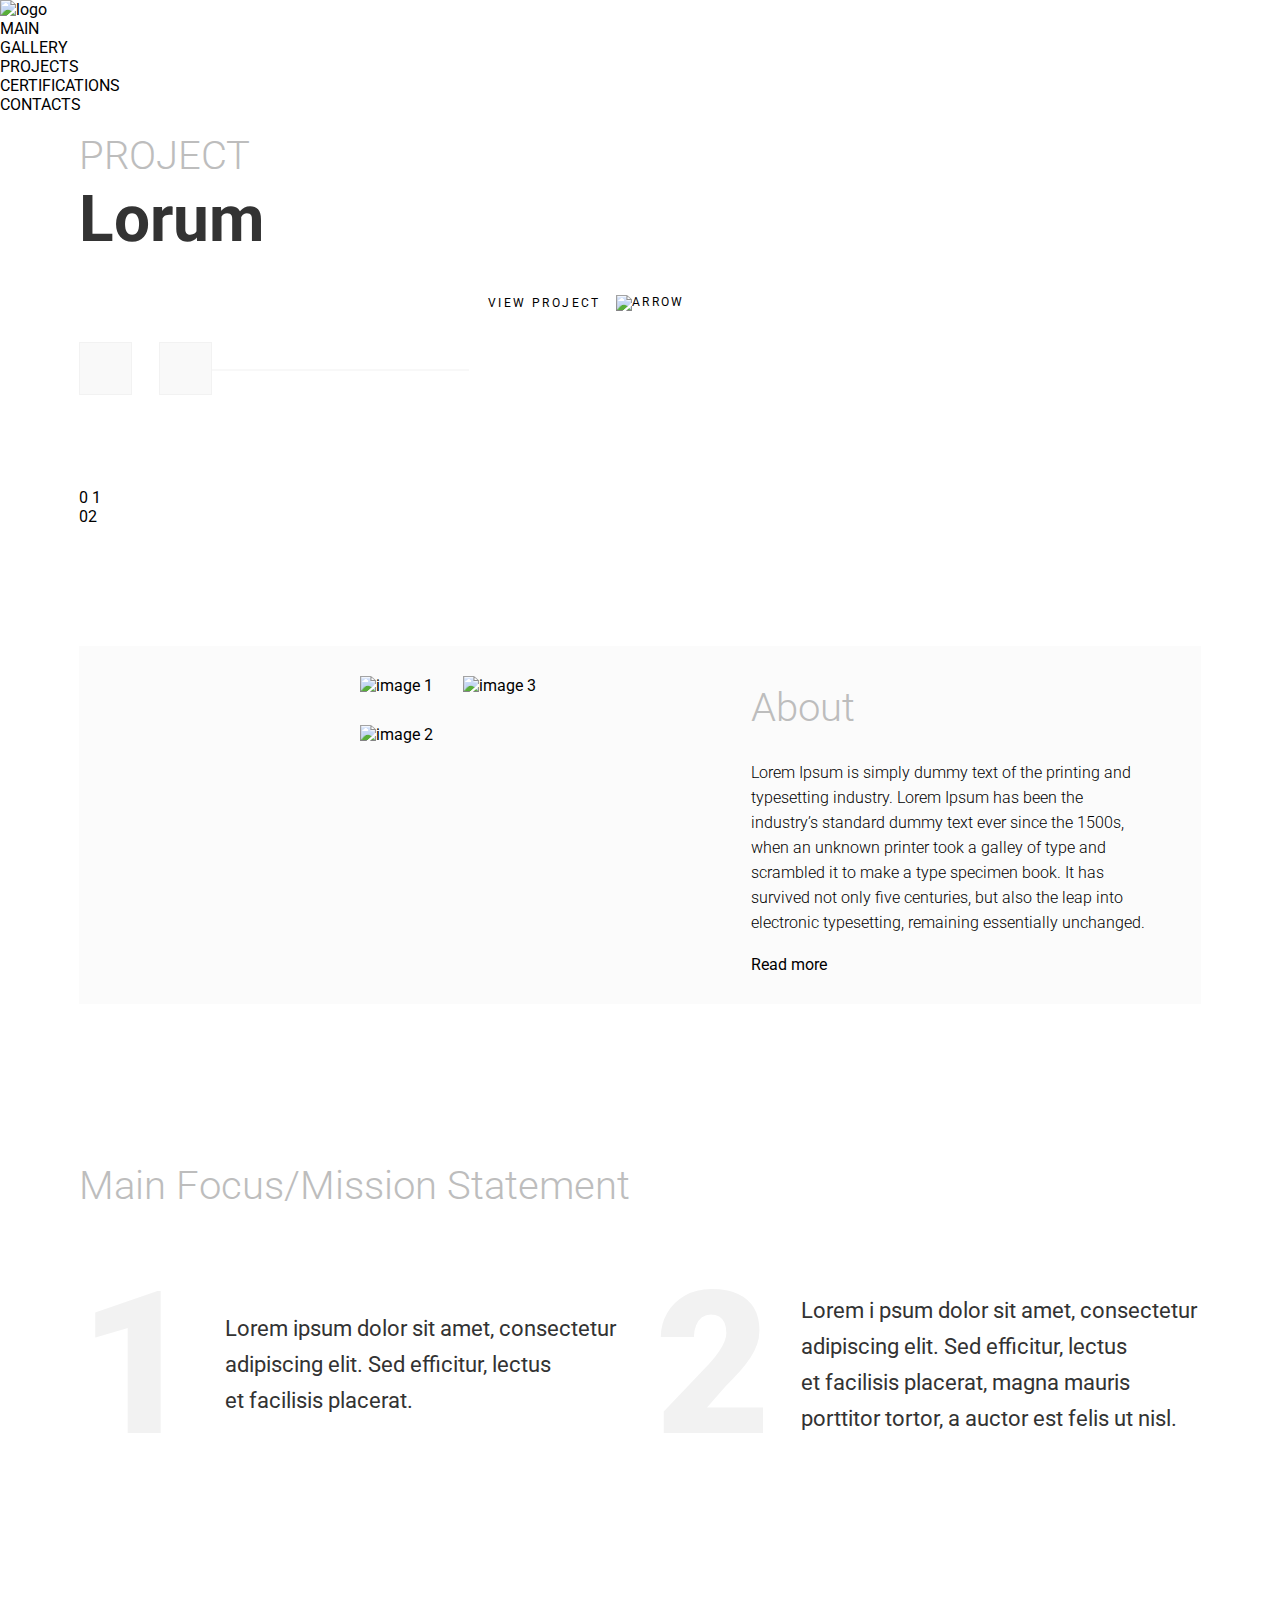
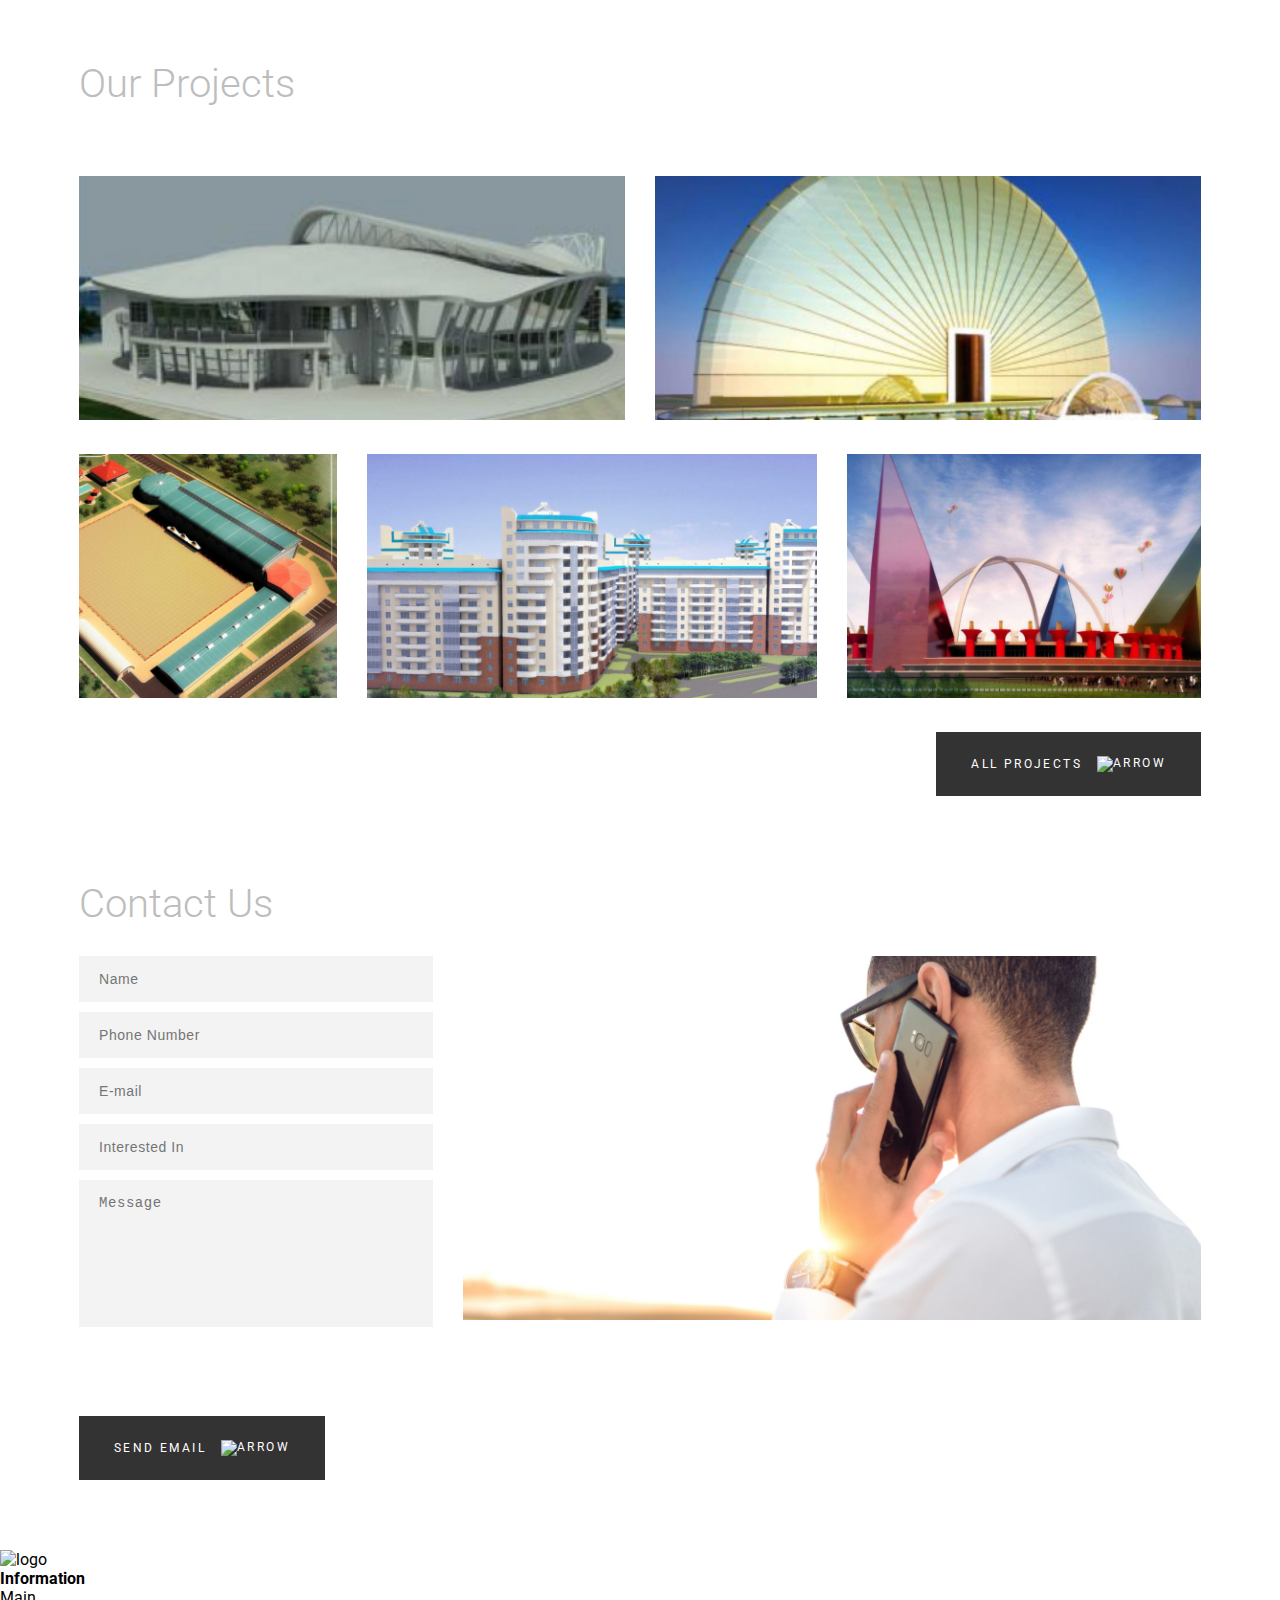
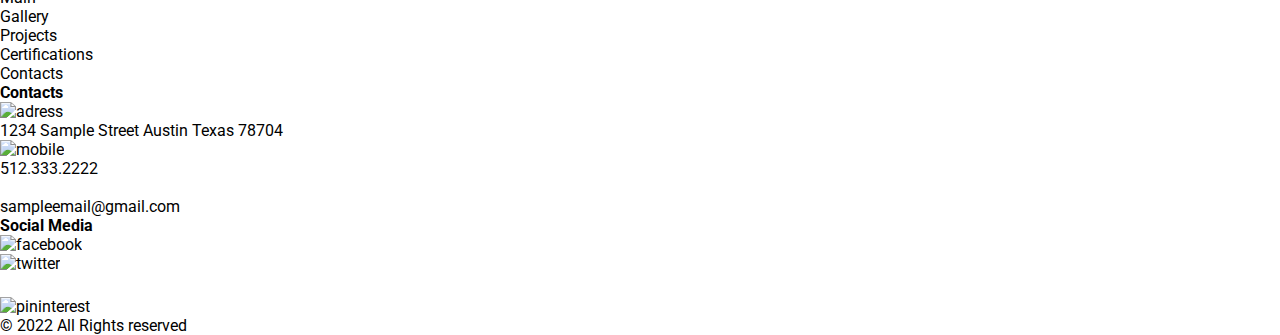
==== index.html @ d2dcf8cb "исправления после задвоения кода" ====
<!DOCTYPE html>
<html lang="en">

<head>
  <meta charset="UTF-8" />
  <meta http-equiv="X-UA-Compatible" content="IE=edge" />
  <meta name="viewport" content="width=device-width, initial-scale=1.0" />
  <title>Digital Project</title>
  <link rel="preconnect" href="https://fonts.googleapis.com" />
  <link rel="preconnect" href="https://fonts.gstatic.com" crossorigin />
  <link href="https://fonts.googleapis.com/css2?family=Roboto:wght@300;400;500;700;900&display=swap" rel="stylesheet" />
  <link rel="preconnect" href="https://fonts.googleapis.com" />
  <link rel="preconnect" href="https://fonts.gstatic.com" crossorigin />
  <link href="https://fonts.googleapis.com/css2?family=Gothic+A1&display=swap" rel="stylesheet" />
  <link rel="stylesheet" href="https://cdnjs.cloudflare.com/ajax/libs/normalize/8.0.1/normalize.css" />
  <link rel="stylesheet" href="assets/style/main.css" />
  <link rel="stylesheet" href="assets/style/common.css">
</head>

<body>
  <header>
    <div class="logo"><a class="logo" href="index.html"><img src="assets/img/logo.png" alt="logo"></a>
    </div>
    <nav>
      <ul>
        <li class="header"><a class="nav" href="index.html">MAIN</a></li>
        <li class="header"><a class="nav" href="gallery.html">GALLERY</a></li>
        <li class="header"><a class="nav" href="ourprojects.html">PROJECTS</a></li>
        <li class="header"><a class="nav" href="ceftifications.html">CERTIFICATIONS</a></li>
        <li class="header"><a class="nav" href="contacts.html">CONTACTS</a></li>
      </ul>
    </nav>
  </header>
  <main class="site-container">
    <div class="container">
      <section class="hero grid">
        <div class="hero__left">
          <h1 class="hero__title title">Project</h1>
          <p class="hero__descr">Lorum</p>
          <div class="btn-block">
            <button class="btn btn-reset hero__btn-small hero__btn-small--left"></button>
            <button class="btn btn-reset hero__btn-small hero__btn-small--right"></button>
          </div>
          <div class="counter hero__counter">
            <div class="conter__left">
              <span>0</span>
              <span>1</span>
            </div>
            <div class="counter__center"></div>
            <div class="counter__right">
              <span>02</span>
            </div>
          </div>
				</div>
          <div class="hero__right">
            <img
              src="./assets/img/hero-img.jpg"
              alt="Building"
              class="hero__img"
            />
            <a href="ourprojects.html" class="hero__btn">
              <div class="btn btn_white">
                <div>View Project</div>
                <div class="arrow">
                  <img src="assets/img/arrow-2-right-long.png" alt="arrow" />
                </div>
              </div>
            </a>
        </div>
      </section>
      <section class="about grid">
        <div class="about__img-block1">
          <div class="about__img1">
            <img src="./assets/img/about1.jpg" alt="image 1" />
          </div>
          <div class="about__img1 about__img1--bottom">
            <img src="./assets/img/about2.jpg" alt="image 2" />
          </div>
        </div>
        <div class="about__img-block2">
          <img src="./assets/img/about3.jpg" alt="image 3" />
        </div>
        <div class="about__description">
          <h2 class="about__title title">About</h2>
          <p class="about__descr descr">
            Lorem Ipsum is&nbsp;simply dummy text of&nbsp;the printing and
            typesetting industry. Lorem Ipsum has been the industry&rsquo;s
            standard dummy text ever since the 1500s, when an&nbsp;unknown
            printer took a&nbsp;galley of&nbsp;type and scrambled
            it&nbsp;to&nbsp;make a&nbsp;type specimen book. It&nbsp;has
            survived not only five centuries, but also the leap into
            electronic typesetting, remaining essentially unchanged.
          </p>
          <a href="" class="btn about__btn">Read more</a>
        </div>
      </section>
      <section class="missions grid">
        <h2 class="missions__title title">Main Focus/Mission Statement</h2>
        <div class="missions__block">
          <p class="missions__count">1</p>
          <p class="missions__text">
            Lorem ipsum dolor sit amet, consectetur adipiscing elit. Sed
            efficitur, lectus et&nbsp;facilisis placerat.
          </p>
        </div>
        <div class="missions__block">
          <p class="missions__count">2</p>
          <p class="missions__text">
            Lorem i&nbsp;psum dolor sit amet, consectetur adipiscing elit. Sed
            efficitur, lectus et&nbsp;facilisis placerat, magna mauris
            porttitor tortor, a&nbsp;auctor est felis ut&nbsp;nisl.
          </p>
        </div>
      </section>
        <section class="projects">
          <h2 class="projects__title title">Our Projects</h2>
          <ul class="projects__block grid">
            <li class="projects__card">
              <img
                src="./assets/img/project1.jpg"
                alt="Project"
                class="projects__img"
              />
              <div class="projects-info">
                <h3 class="projects-info__title">Sample Project</h3>
                <a href="gallery.html" class="projects-info__btn">View more</a>
              </div>
            </li>
            <li class="projects__card">
              <img
                src="./assets/img/project2.jpg"
                alt="Project"
                class="projects__img"
              />
              <div class="projects-info">
                <h3 class="projects-info__title">Sample Project</h3>
                <a href="gallery.html" class="projects-info__btn">View more</a>
              </div>
            </li>
            <li class="projects__card projects__card--3">
              <img
                src="./assets/img/project3.jpg"
                alt="Project"
                class="projects__img"
              />
              <div class="projects-info projects-info--3">
                <h3 class="projects-info__title">Sample Project</h3>
                <a href="gallery.html" class="projects-info__btn">View more</a>
              </div>
            </li>
            <li class="projects__card projects__card--5">
              <img
                src="./assets/img/project4.jpg"
                alt="Project"
                class="projects__img"
              />
              <div class="projects-info">
                <h3 class="projects-info__title">Sample Project</h3>
                <a href="gallery.html" class="projects-info__btn">View more</a>
              </div>
            </li>
            <li class="projects__card projects__card--4">
              <img
                src="./assets/img/project5.jpg"
                alt="Project"
                class="projects__img"
              />
              <div class="projects-info">
                <h3 class="projects-info__title">Sample Project</h3>
                <a href="gallery.html" class="projects-info__btn">View more</a>
              </div>
            </li>
          </ul>
          <a href="ourprojects.html" class="projects__btn">
            <div class="btn btn_grey">
              <div>All Projects</div>
              <div class="arrow">
                <img
                  src="assets/img/arrow-2-right-long-white.png"
                  alt="arrow"
                />
              </div>
            </div>
          </a>
        </section>
        <section class="contact">
          <h2 class="contact__title title">Contact Us</h2>
          <div class="contact__block grid">
            <form action="#" class="contact__form form">
              <label class="form-field">
                <input
                  type="text"
                  name="name"
                  placeholder="Name"
                  class="form-field__input"
                />
              </label>
              <label class="form-field">
                <input
                  type="tel"
                  name="tel"
                  placeholder="Phone Number"
                  class="form-field__input"
                  required
                />
              </label>
              <label class="form-field">
                <input
                  type="email"
                  name="email"
                  placeholder="E-mail"
                  class="form-field__input"
                  required
                />
              </label>
              <label class="form-field">
                <input
                  type="text"
                  name="interest"
                  placeholder="Interested In"
                  class="form-field__input"
                />
              </label>
              <label class="form-field">
                <textarea
                  name="message"
                  placeholder="Message"
                  class="form-field__input"
                  required
                ></textarea>
              </label>
            </form>
            <img
              src="./assets/img/contact-img.jpg"
              alt=""
              class="contact__img"
            />
          </div>
          <a href="#" class="contact__btn"
            >
            <div class="btn btn_grey">
              <div>Send Email</div>
              <div class="arrow">
                <img
                  src="assets/img/arrow-2-right-long-white.png"
                  alt="arrow"
                />
              </div>
            </div>
          </a>
        </section>
		</div>
  </main>
  <footer>
    <div class="footer">
      <div class="logo_white"><a href="index.html"><img src="assets/img/logo_ft.png" alt="logo"></a>
      </div>
      <nav>
        <h4 class="ft">Information</h4>
        <ul class="ft">
          <li class="ft"><a class="ft" href="index.html">Main</a></li>
          <li class="ft"><a class="ft" href="gallery.html">Gallery</a></li>
          <li class="ft"><a class="ft" href="ourprojects.html">Projects</a></li>
          <li class="ft"><a class="ft" href="ceftifications.html">Certifications</a></li>
          <li class="ft"><a class="ft" href="contacts.html">Contacts</a></li>
        </ul>
      </nav>
      <div class="ft">
        <h4 class="ft">Contacts</h4>
        <div class="ft__grid">
          <div class="ft"><img src="assets/img/Vector.png" alt="adress"></div>
          <div class="ft"> 1234 Sample Street
            Austin Texas 78704</div>
          <div class="ft"><img src="assets/img/Group.png" alt="mobile"></div>
          <div class="ft"><a href="tel:+512-333-2222">512.333.2222</a></div>
          <div class="ft"><img src="assets/img/Group_1.png" alt="e-mail"></div>
          <div class="ft"><a href="mailto:sampleemail@gmail.com">sampleemail@gmail.com</a></div>
        </div>
      </div>
      <div class="ft social_media">
        <h4 class="ft">Social Media</h4>
        <div class="ft__img">
          <div class="icon"><a href="https://www.facebook.com/"><img src="assets/img/facebook.png" alt="facebook"></a>
          </div>
          <div class="icon"><a href="https://twitter.com/"><img src="assets/img/twitter.png" alt="twitter"></a>
          </div>
          <div class="icon"><a href="https://ru.linkedin.com/"><img src="assets/img/LinkedIn.png" alt="LinkedIn"></a>
          </div>
          <div class="icon"><a href="https://www.pinterest.ru/"><img src="assets/img/pininterest.png"
                alt="pininterest"></a>
          </div>
        </div>
      </div>
    </div>
    <div class="block">
      &copy; 2022 All Rights reserved
    </div>
  </footer>
</body>

</html>
---- assets/style/main.css ----
@import "../style/variables.css";
@import "../style/global.css";
@import "../style/overall.css";


/* components */
@import "../style/hero.css";
@import "../style/about.css";
@import "../style/missions.css";
@import "../style/projects.css";
@import "../style/contact-main.css";
@import "../style/contacts.css";
@import "../style/sample.css";
@import "../style/ourprojects.css";

/* small components */
@import "../style/button.css";
@import "../style/counter.css";
@import "../style/form.css";
@import "../style/page-header.css"
---- assets/style/common.css ----
img{
    max-width: 100%;
}
main{
    margin: 0 5% 0 5%;
}
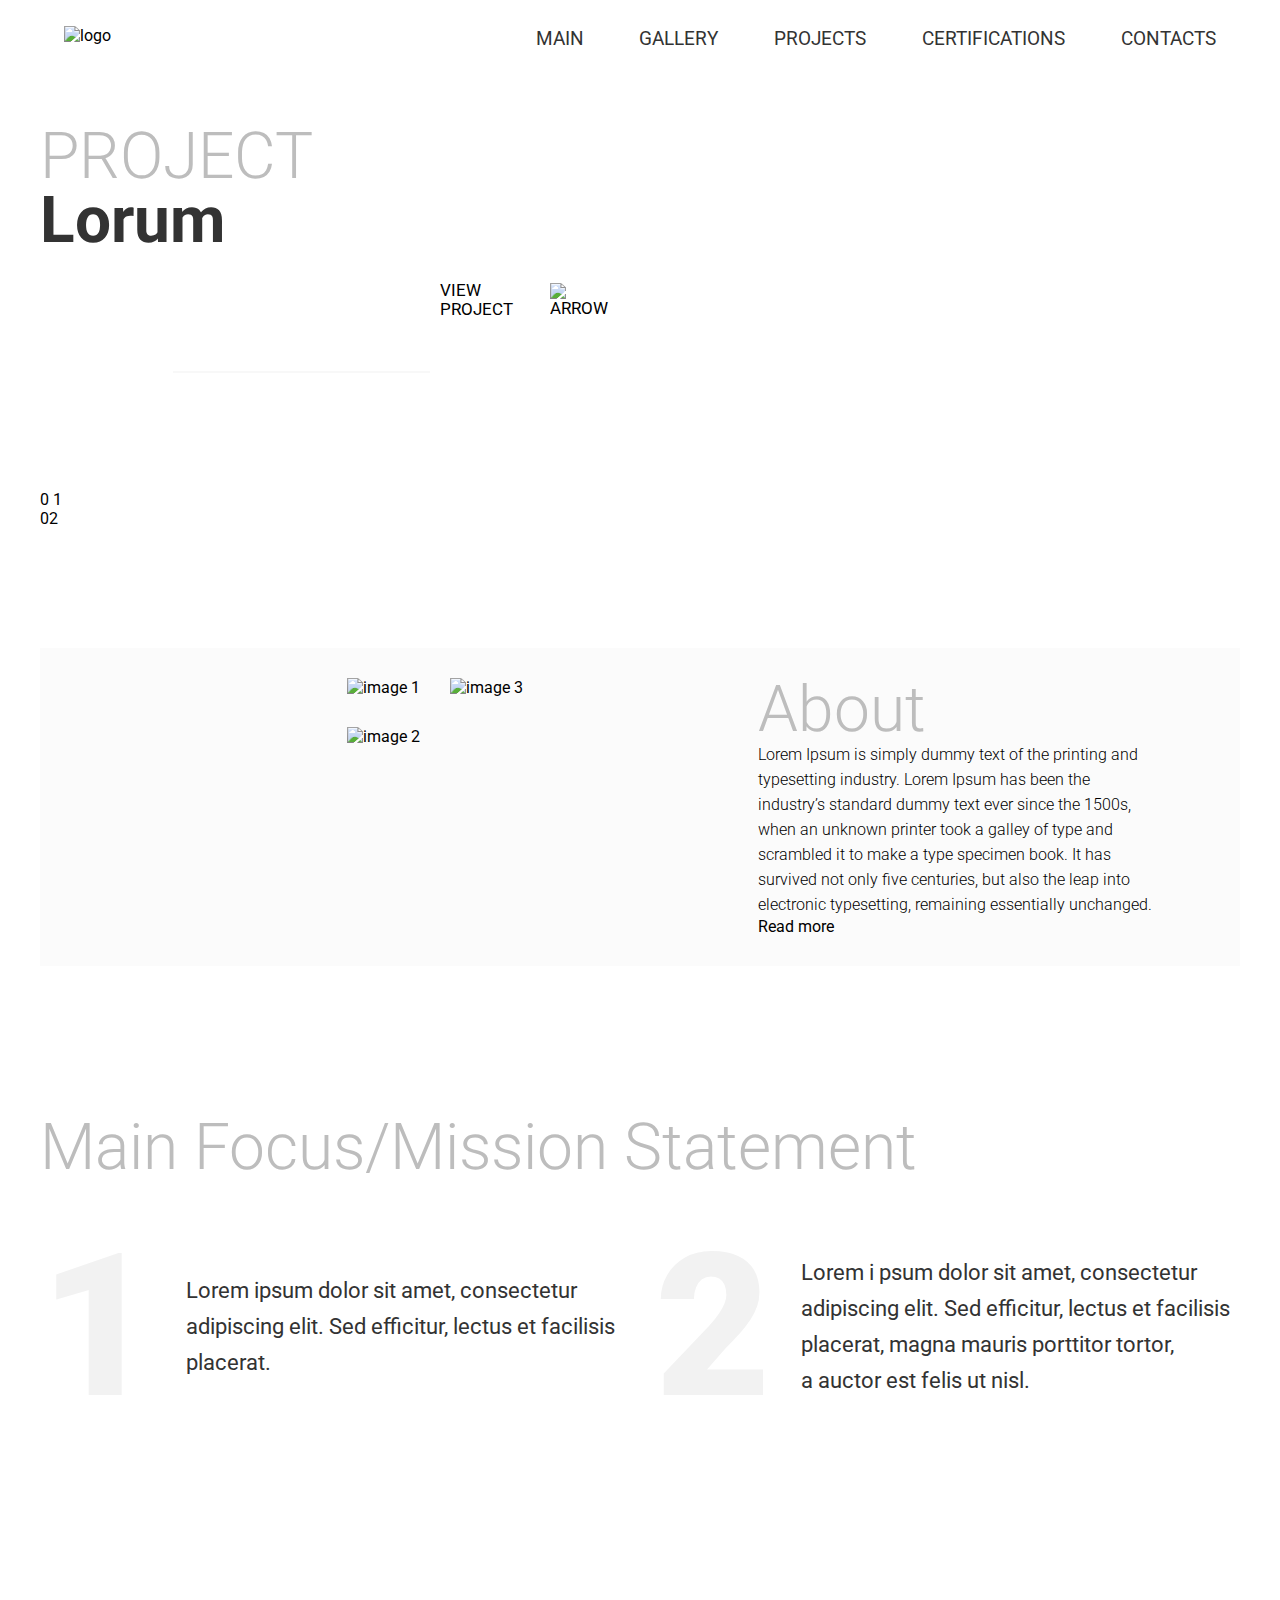
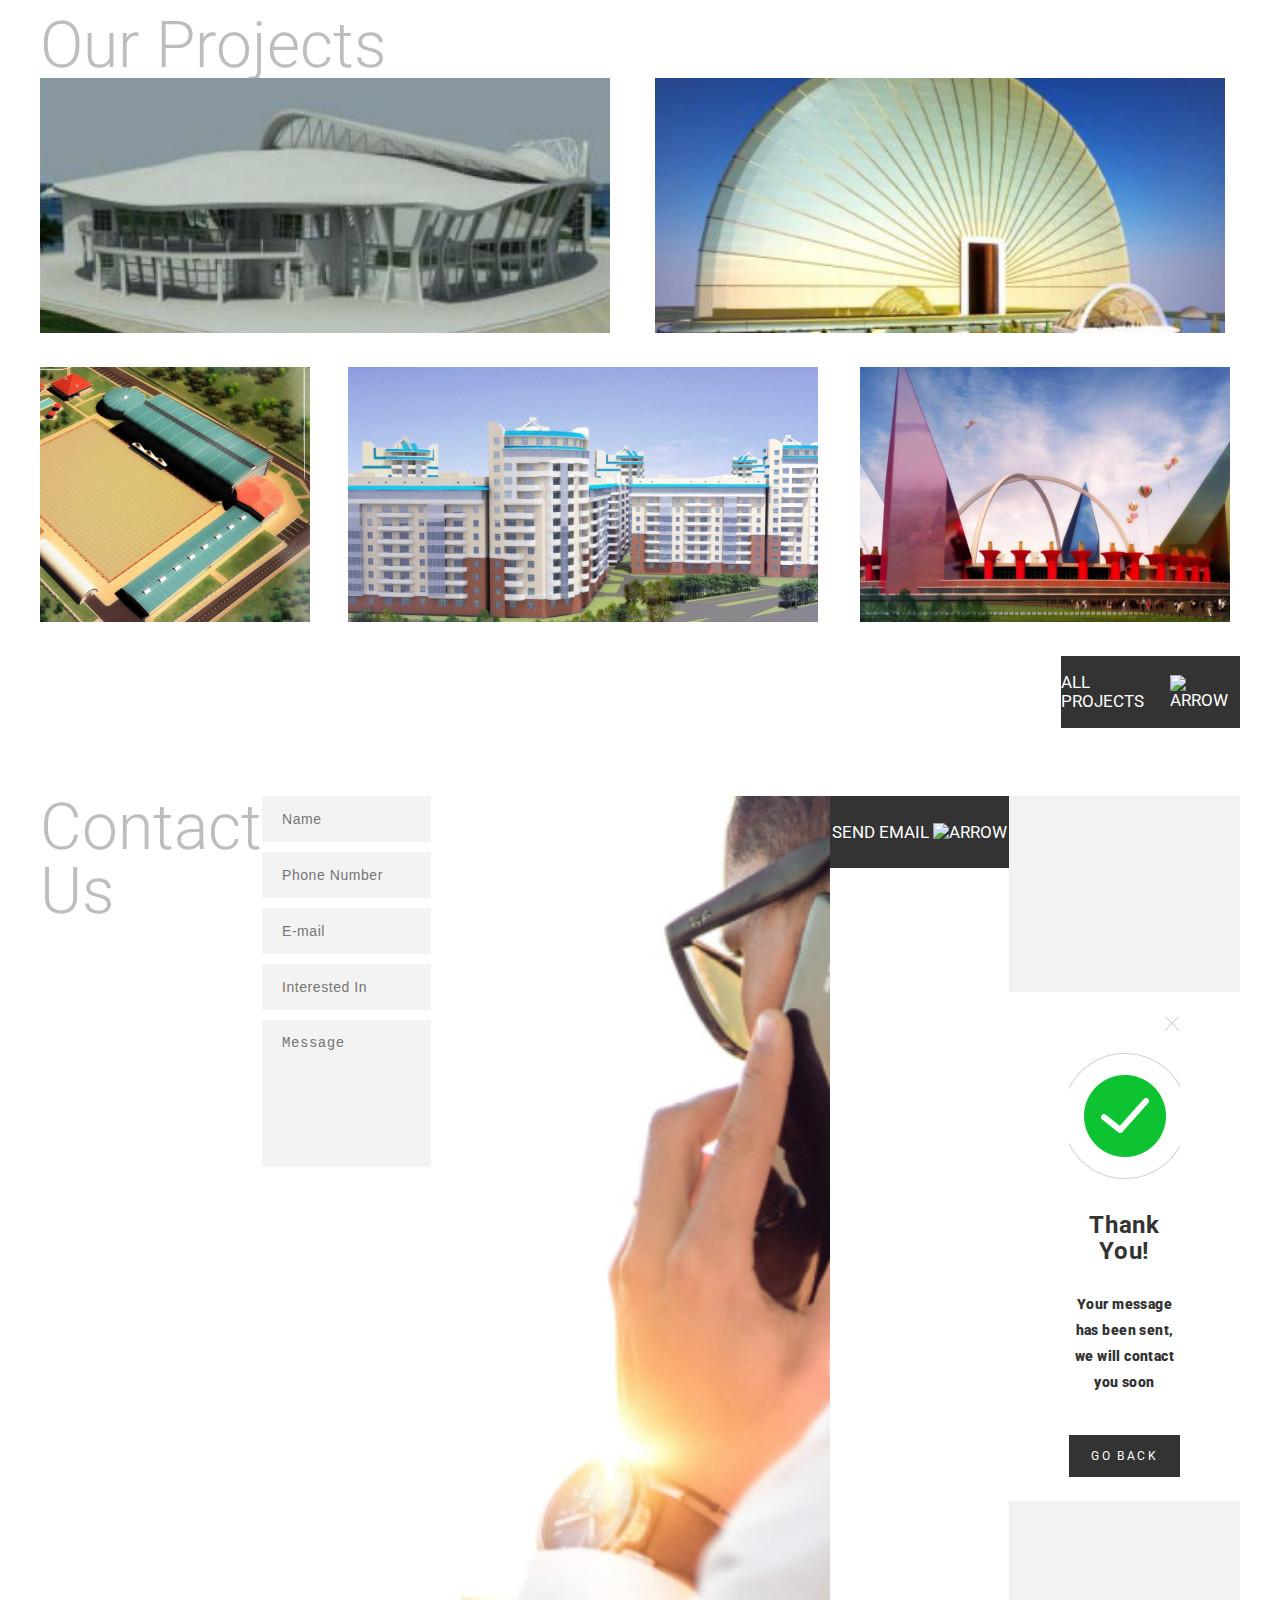
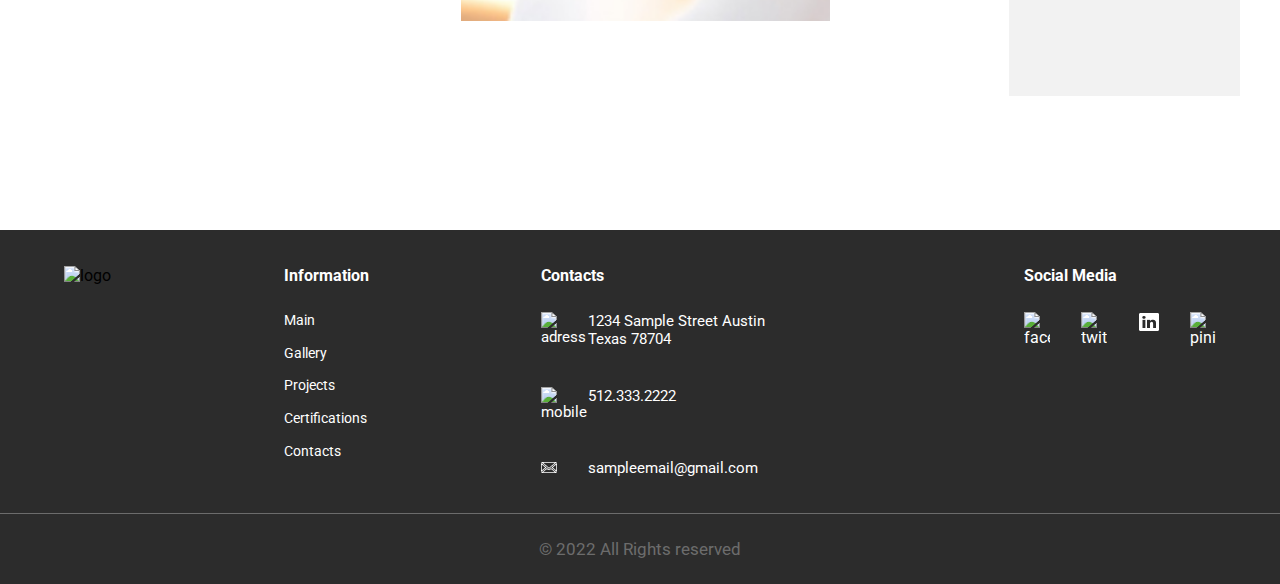
==== commit 05ae6622: "адаптив страницы main" ====
--- a/index.html
+++ b/index.html
@@ -1,57 +1,79 @@
 <!DOCTYPE html>
 <html lang="en">
+  <head>
+    <meta charset="UTF-8" />
+    <meta http-equiv="X-UA-Compatible" content="IE=edge" />
+    <meta name="viewport" content="width=device-width, initial-scale=1.0" />
+    <title>Digital Project</title>
+    <link rel="preconnect" href="https://fonts.googleapis.com" />
+    <link rel="preconnect" href="https://fonts.gstatic.com" crossorigin />
+    <link
+      href="https://fonts.googleapis.com/css2?family=Roboto:wght@300;400;500;700;900&display=swap"
+      rel="stylesheet"
+    />
+    <link rel="preconnect" href="https://fonts.googleapis.com" />
+    <link rel="preconnect" href="https://fonts.gstatic.com" crossorigin />
+    <link
+      href="https://fonts.googleapis.com/css2?family=Gothic+A1&display=swap"
+      rel="stylesheet"
+    />
+    <link
+      rel="stylesheet"
+      href="https://cdnjs.cloudflare.com/ajax/libs/normalize/8.0.1/normalize.css"
+    />
+    <link rel="stylesheet" href="assets/style/main.css" />
+    <link rel="stylesheet" href="assets/style/common.css" />
+    <link rel="stylesheet" href="assets/style/modal-send.css" />
+  </head>
 
-<head>
-  <meta charset="UTF-8" />
-  <meta http-equiv="X-UA-Compatible" content="IE=edge" />
-  <meta name="viewport" content="width=device-width, initial-scale=1.0" />
-  <title>Digital Project</title>
-  <link rel="preconnect" href="https://fonts.googleapis.com" />
-  <link rel="preconnect" href="https://fonts.gstatic.com" crossorigin />
-  <link href="https://fonts.googleapis.com/css2?family=Roboto:wght@300;400;500;700;900&display=swap" rel="stylesheet" />
-  <link rel="preconnect" href="https://fonts.googleapis.com" />
-  <link rel="preconnect" href="https://fonts.gstatic.com" crossorigin />
-  <link href="https://fonts.googleapis.com/css2?family=Gothic+A1&display=swap" rel="stylesheet" />
-  <link rel="stylesheet" href="https://cdnjs.cloudflare.com/ajax/libs/normalize/8.0.1/normalize.css" />
-  <link rel="stylesheet" href="assets/style/main.css" />
-  <link rel="stylesheet" href="assets/style/common.css">
-</head>
-
-<body>
-  <header>
-    <div class="logo"><a class="logo" href="index.html"><img src="assets/img/logo.png" alt="logo"></a>
-    </div>
-    <nav>
-      <ul>
-        <li class="header"><a class="nav" href="index.html">MAIN</a></li>
-        <li class="header"><a class="nav" href="gallery.html">GALLERY</a></li>
-        <li class="header"><a class="nav" href="ourprojects.html">PROJECTS</a></li>
-        <li class="header"><a class="nav" href="ceftifications.html">CERTIFICATIONS</a></li>
-        <li class="header"><a class="nav" href="contacts.html">CONTACTS</a></li>
-      </ul>
-    </nav>
-  </header>
-  <main class="site-container">
-    <div class="container">
-      <section class="hero grid">
-        <div class="hero__left">
-          <h1 class="hero__title title">Project</h1>
-          <p class="hero__descr">Lorum</p>
-          <div class="btn-block">
-            <button class="btn btn-reset hero__btn-small hero__btn-small--left"></button>
-            <button class="btn btn-reset hero__btn-small hero__btn-small--right"></button>
-          </div>
-          <div class="counter hero__counter">
-            <div class="conter__left">
-              <span>0</span>
-              <span>1</span>
-            </div>
-            <div class="counter__center"></div>
-            <div class="counter__right">
-              <span>02</span>
-            </div>
-          </div>
-				</div>
+  <body>
+    <header>
+      <div class="logo">
+        <a class="logo" href="index.html"
+          ><img src="assets/img/logo.png" alt="logo"
+        /></a>
+      </div>
+      <nav>
+        <ul>
+          <li class="header"><a class="nav" href="index.html">MAIN</a></li>
+          <li class="header"><a class="nav" href="gallery.html">GALLERY</a></li>
+          <li class="header">
+            <a class="nav" href="ourprojects.html">PROJECTS</a>
+          </li>
+          <li class="header">
+            <a class="nav" href="ceftifications.html">CERTIFICATIONS</a>
+          </li>
+          <li class="header">
+            <a class="nav" href="contacts.html">CONTACTS</a>
+          </li>
+        </ul>
+      </nav>
+    </header>
+    <main class="site-container">
+      <div class="container">
+        <section class="hero grid">
+          <div class="hero__left">
+            <h1 class="hero__title title">Project</h1>
+            <p class="hero__descr">Lorum</p>
+            <div class="btn-block">
+              <button
+                class="btn btn-reset hero__btn-small hero__btn-small--left"
+              ></button>
+              <button
+                class="btn btn-reset hero__btn-small hero__btn-small--right"
+              ></button>
+            </div>
+            <div class="counter hero__counter">
+              <div class="conter__left">
+                <span>0</span>
+                <span>1</span>
+              </div>
+              <div class="counter__center"></div>
+              <div class="counter__right">
+                <span>02</span>
+              </div>
+            </div>
+          </div>
           <div class="hero__right">
             <img
               src="./assets/img/hero-img.jpg"
@@ -66,52 +88,52 @@
                 </div>
               </div>
             </a>
-        </div>
-      </section>
-      <section class="about grid">
-        <div class="about__img-block1">
-          <div class="about__img1">
-            <img src="./assets/img/about1.jpg" alt="image 1" />
-          </div>
-          <div class="about__img1 about__img1--bottom">
-            <img src="./assets/img/about2.jpg" alt="image 2" />
-          </div>
-        </div>
-        <div class="about__img-block2">
-          <img src="./assets/img/about3.jpg" alt="image 3" />
-        </div>
-        <div class="about__description">
-          <h2 class="about__title title">About</h2>
-          <p class="about__descr descr">
-            Lorem Ipsum is&nbsp;simply dummy text of&nbsp;the printing and
-            typesetting industry. Lorem Ipsum has been the industry&rsquo;s
-            standard dummy text ever since the 1500s, when an&nbsp;unknown
-            printer took a&nbsp;galley of&nbsp;type and scrambled
-            it&nbsp;to&nbsp;make a&nbsp;type specimen book. It&nbsp;has
-            survived not only five centuries, but also the leap into
-            electronic typesetting, remaining essentially unchanged.
-          </p>
-          <a href="" class="btn about__btn">Read more</a>
-        </div>
-      </section>
-      <section class="missions grid">
-        <h2 class="missions__title title">Main Focus/Mission Statement</h2>
-        <div class="missions__block">
-          <p class="missions__count">1</p>
-          <p class="missions__text">
-            Lorem ipsum dolor sit amet, consectetur adipiscing elit. Sed
-            efficitur, lectus et&nbsp;facilisis placerat.
-          </p>
-        </div>
-        <div class="missions__block">
-          <p class="missions__count">2</p>
-          <p class="missions__text">
-            Lorem i&nbsp;psum dolor sit amet, consectetur adipiscing elit. Sed
-            efficitur, lectus et&nbsp;facilisis placerat, magna mauris
-            porttitor tortor, a&nbsp;auctor est felis ut&nbsp;nisl.
-          </p>
-        </div>
-      </section>
+          </div>
+        </section>
+        <section class="about grid">
+          <div class="about__img-block1">
+            <div class="about__img1">
+              <img src="./assets/img/about1.jpg" alt="image 1" />
+            </div>
+            <div class="about__img1 about__img1--bottom">
+              <img src="./assets/img/about2.jpg" alt="image 2" />
+            </div>
+          </div>
+          <div class="about__img-block2">
+            <img src="./assets/img/about3.jpg" alt="image 3" />
+          </div>
+          <div class="about__description">
+            <h2 class="about__title title">About</h2>
+            <p class="about__descr descr">
+              Lorem Ipsum is&nbsp;simply dummy text of&nbsp;the printing and
+              typesetting industry. Lorem Ipsum has been the industry&rsquo;s
+              standard dummy text ever since the 1500s, when an&nbsp;unknown
+              printer took a&nbsp;galley of&nbsp;type and scrambled
+              it&nbsp;to&nbsp;make a&nbsp;type specimen book. It&nbsp;has
+              survived not only five centuries, but also the leap into
+              electronic typesetting, remaining essentially unchanged.
+            </p>
+            <a href="" class="btn about__btn">Read more</a>
+          </div>
+        </section>
+        <section class="missions grid">
+          <h2 class="missions__title title">Main Focus/Mission Statement</h2>
+          <div class="missions__block">
+            <p class="missions__count">1</p>
+            <p class="missions__text">
+              Lorem ipsum dolor sit amet, consectetur adipiscing elit. Sed
+              efficitur, lectus et&nbsp;facilisis placerat.
+            </p>
+          </div>
+          <div class="missions__block">
+            <p class="missions__count">2</p>
+            <p class="missions__text">
+              Lorem i&nbsp;psum dolor sit amet, consectetur adipiscing elit. Sed
+              efficitur, lectus et&nbsp;facilisis placerat, magna mauris
+              porttitor tortor, a&nbsp;auctor est felis ut&nbsp;nisl.
+            </p>
+          </div>
+        </section>
         <section class="projects">
           <h2 class="projects__title title">Our Projects</h2>
           <ul class="projects__block grid">
@@ -236,8 +258,7 @@
               class="contact__img"
             />
           </div>
-          <a href="#" class="contact__btn"
-            >
+          <a href="#ModalSend" class="contact__btn">
             <div class="btn btn_grey">
               <div>Send Email</div>
               <div class="arrow">
@@ -248,54 +269,101 @@
               </div>
             </div>
           </a>
-        </section>
-		</div>
-  </main>
-  <footer>
-    <div class="footer">
-      <div class="logo_white"><a href="index.html"><img src="assets/img/logo_ft.png" alt="logo"></a>
+
+          <div class="wrapper modal-window" id="ModalSend">
+            <div class="modal-send">
+              <a href="index.html" class="modal__close">
+                <img src="./assets/img/close-btn.svg" alt="close button" />
+              </a>
+              <img
+                src="./assets/img/success.png"
+                alt="success"
+                class="modal-close__img"
+              />
+              <h2 class="modal-send__title">Thank You!</h2>
+              <p class="modal-send__text">
+                Your message has been sent, we will contact you soon
+              </p>
+              <a href="index.html" class="modal-send__btn">Go Back</a>
+            </div>
+          </div>
+        </section>
       </div>
-      <nav>
-        <h4 class="ft">Information</h4>
-        <ul class="ft">
-          <li class="ft"><a class="ft" href="index.html">Main</a></li>
-          <li class="ft"><a class="ft" href="gallery.html">Gallery</a></li>
-          <li class="ft"><a class="ft" href="ourprojects.html">Projects</a></li>
-          <li class="ft"><a class="ft" href="ceftifications.html">Certifications</a></li>
-          <li class="ft"><a class="ft" href="contacts.html">Contacts</a></li>
-        </ul>
-      </nav>
-      <div class="ft">
-        <h4 class="ft">Contacts</h4>
-        <div class="ft__grid">
-          <div class="ft"><img src="assets/img/Vector.png" alt="adress"></div>
-          <div class="ft"> 1234 Sample Street
-            Austin Texas 78704</div>
-          <div class="ft"><img src="assets/img/Group.png" alt="mobile"></div>
-          <div class="ft"><a href="tel:+512-333-2222">512.333.2222</a></div>
-          <div class="ft"><img src="assets/img/Group_1.png" alt="e-mail"></div>
-          <div class="ft"><a href="mailto:sampleemail@gmail.com">sampleemail@gmail.com</a></div>
+    </main>
+    <footer>
+      <div class="footer">
+        <div class="logo_white">
+          <a href="index.html"
+            ><img src="assets/img/logo_ft.png" alt="logo"
+          /></a>
+        </div>
+        <nav>
+          <h4 class="ft">Information</h4>
+          <ul class="ft">
+            <li class="ft"><a class="ft" href="index.html">Main</a></li>
+            <li class="ft"><a class="ft" href="gallery.html">Gallery</a></li>
+            <li class="ft">
+              <a class="ft" href="ourprojects.html">Projects</a>
+            </li>
+            <li class="ft">
+              <a class="ft" href="ceftifications.html">Certifications</a>
+            </li>
+            <li class="ft"><a class="ft" href="contacts.html">Contacts</a></li>
+          </ul>
+        </nav>
+        <div class="ft">
+          <h4 class="ft">Contacts</h4>
+          <div class="ft__grid">
+            <div class="ft">
+              <img src="assets/img/Vector.png" alt="adress" />
+            </div>
+            <div class="ft">
+              <a
+                href="https://goo.gl/maps/TQ2zDh3mD5rpFwUPA"
+                target="_blank"
+                rel="noopener noreferrer"
+                >1234 Sample Street Austin Texas 78704</a
+              >
+            </div>
+            <div class="ft">
+              <img src="assets/img/Group.png" alt="mobile" />
+            </div>
+            <div class="ft"><a href="tel:+512-333-2222">512.333.2222</a></div>
+            <div class="ft">
+              <img src="assets/img/Group_1.png" alt="e-mail" />
+            </div>
+            <div class="ft">
+              <a href="mailto:sampleemail@gmail.com">sampleemail@gmail.com</a>
+            </div>
+          </div>
+        </div>
+        <div class="ft social_media">
+          <h4 class="ft">Social Media</h4>
+          <div class="ft__img">
+            <div class="icon">
+              <a href="https://www.facebook.com/"
+                ><img src="assets/img/facebook.png" alt="facebook"
+              /></a>
+            </div>
+            <div class="icon">
+              <a href="https://twitter.com/"
+                ><img src="assets/img/twitter.png" alt="twitter"
+              /></a>
+            </div>
+            <div class="icon">
+              <a href="https://ru.linkedin.com/"
+                ><img src="assets/img/LinkedIn.png" alt="LinkedIn"
+              /></a>
+            </div>
+            <div class="icon">
+              <a href="https://www.pinterest.ru/"
+                ><img src="assets/img/pininterest.png" alt="pininterest"
+              /></a>
+            </div>
+          </div>
         </div>
       </div>
-      <div class="ft social_media">
-        <h4 class="ft">Social Media</h4>
-        <div class="ft__img">
-          <div class="icon"><a href="https://www.facebook.com/"><img src="assets/img/facebook.png" alt="facebook"></a>
-          </div>
-          <div class="icon"><a href="https://twitter.com/"><img src="assets/img/twitter.png" alt="twitter"></a>
-          </div>
-          <div class="icon"><a href="https://ru.linkedin.com/"><img src="assets/img/LinkedIn.png" alt="LinkedIn"></a>
-          </div>
-          <div class="icon"><a href="https://www.pinterest.ru/"><img src="assets/img/pininterest.png"
-                alt="pininterest"></a>
-          </div>
-        </div>
-      </div>
-    </div>
-    <div class="block">
-      &copy; 2022 All Rights reserved
-    </div>
-  </footer>
-</body>
-
-</html>+      <div class="block">&copy; 2022 All Rights reserved</div>
+    </footer>
+  </body>
+</html>
--- a/assets/style/main.css
+++ b/assets/style/main.css
@@ -11,10 +11,15 @@
 @import "../style/contact-main.css";
 @import "../style/contacts.css";
 @import "../style/sample.css";
+@import "../style/header_footer.css";
 @import "../style/ourprojects.css";
+@import "../style/gallery.css";
 
 /* small components */
 @import "../style/button.css";
 @import "../style/counter.css";
 @import "../style/form.css";
-@import "../style/page-header.css"
+@import "../style/page-header.css";
+@import "../style/button.css";
+
+@import "media-main.css";
--- a/assets/style/modal-send.css
+++ b/assets/style/modal-send.css
@@ -0,0 +1,63 @@
+@import "../style/variables.css";
+@import "../style/global.css";
+@import "../style/overall.css";
+
+.modal-send {
+	padding: 24px 60px;
+	display: flex;
+	flex-direction: column;
+	max-width: 520px;
+	margin: 0 auto;
+	background-color: var(--color-light);
+}
+
+.modal__close {
+	display: block;
+	margin-bottom: 10px;
+	text-align: end;
+}
+
+.modal-close__img {
+	display: inline-block;
+	margin-left: auto;
+	margin-right: auto;
+	margin-bottom: 25px;
+	text-align: center;
+	width: 142px;
+	height: 142px;
+}
+
+.modal-send__title {
+	margin: 0;
+	margin-bottom: 27px;
+	font-weight: 700;
+	font-size: 24px;
+	line-height: 26px;
+	letter-spacing: 0.03em;
+	text-align: center;
+	color: var(--color-dark-gray);
+}
+
+.modal-send__text {
+	margin: 0;
+	margin-bottom: 40px;
+	font-weight: 900;
+	font-size: 14px;
+	line-height: 26px;
+	text-align: center;
+	letter-spacing: 0.03em;
+	color: var(--color-dark-gray)
+}
+
+.modal-send__btn {
+	display: block;
+	padding: 15px 0;
+	text-align: center;
+	font-weight: 400;
+	font-size: 12px;
+	line-height: 12px;
+	letter-spacing: 0.2em;
+	text-transform: uppercase;
+	color: var(--color-light);
+	background-color: var(--color-dark-gray);
+}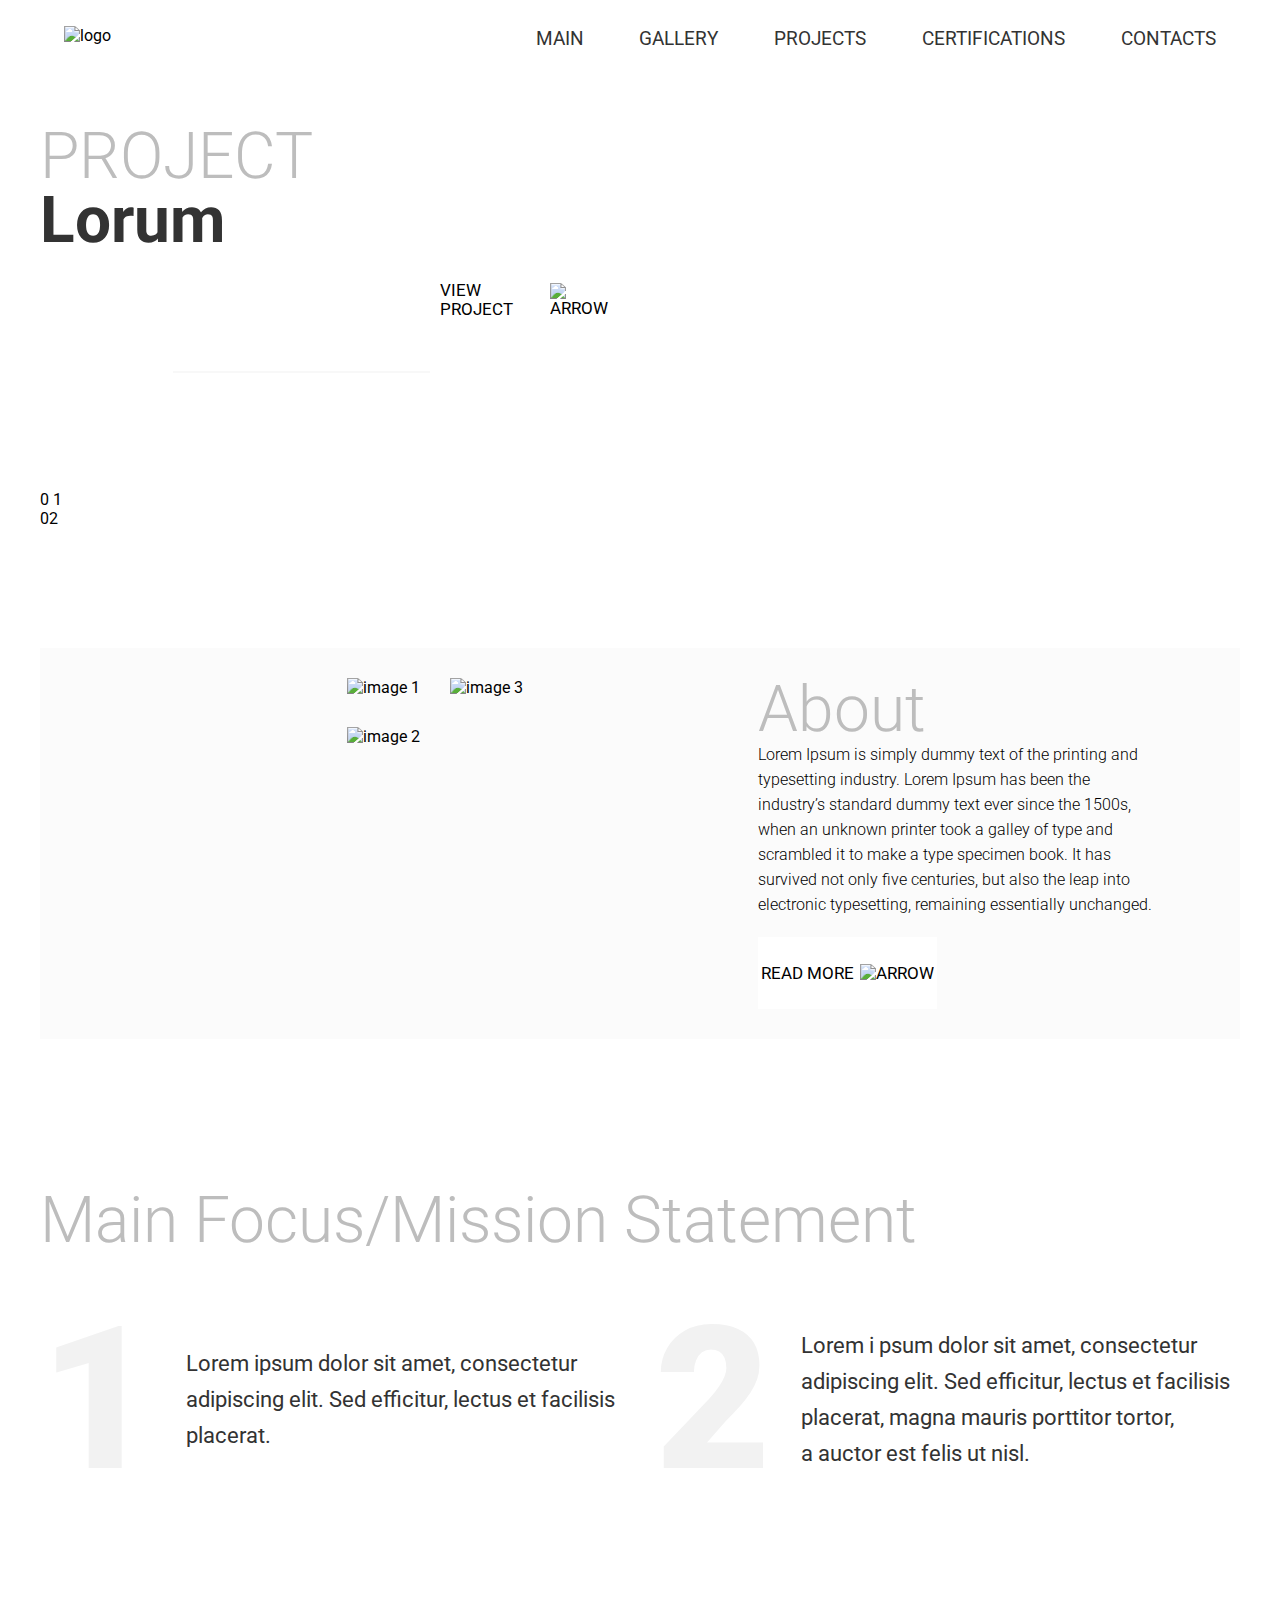
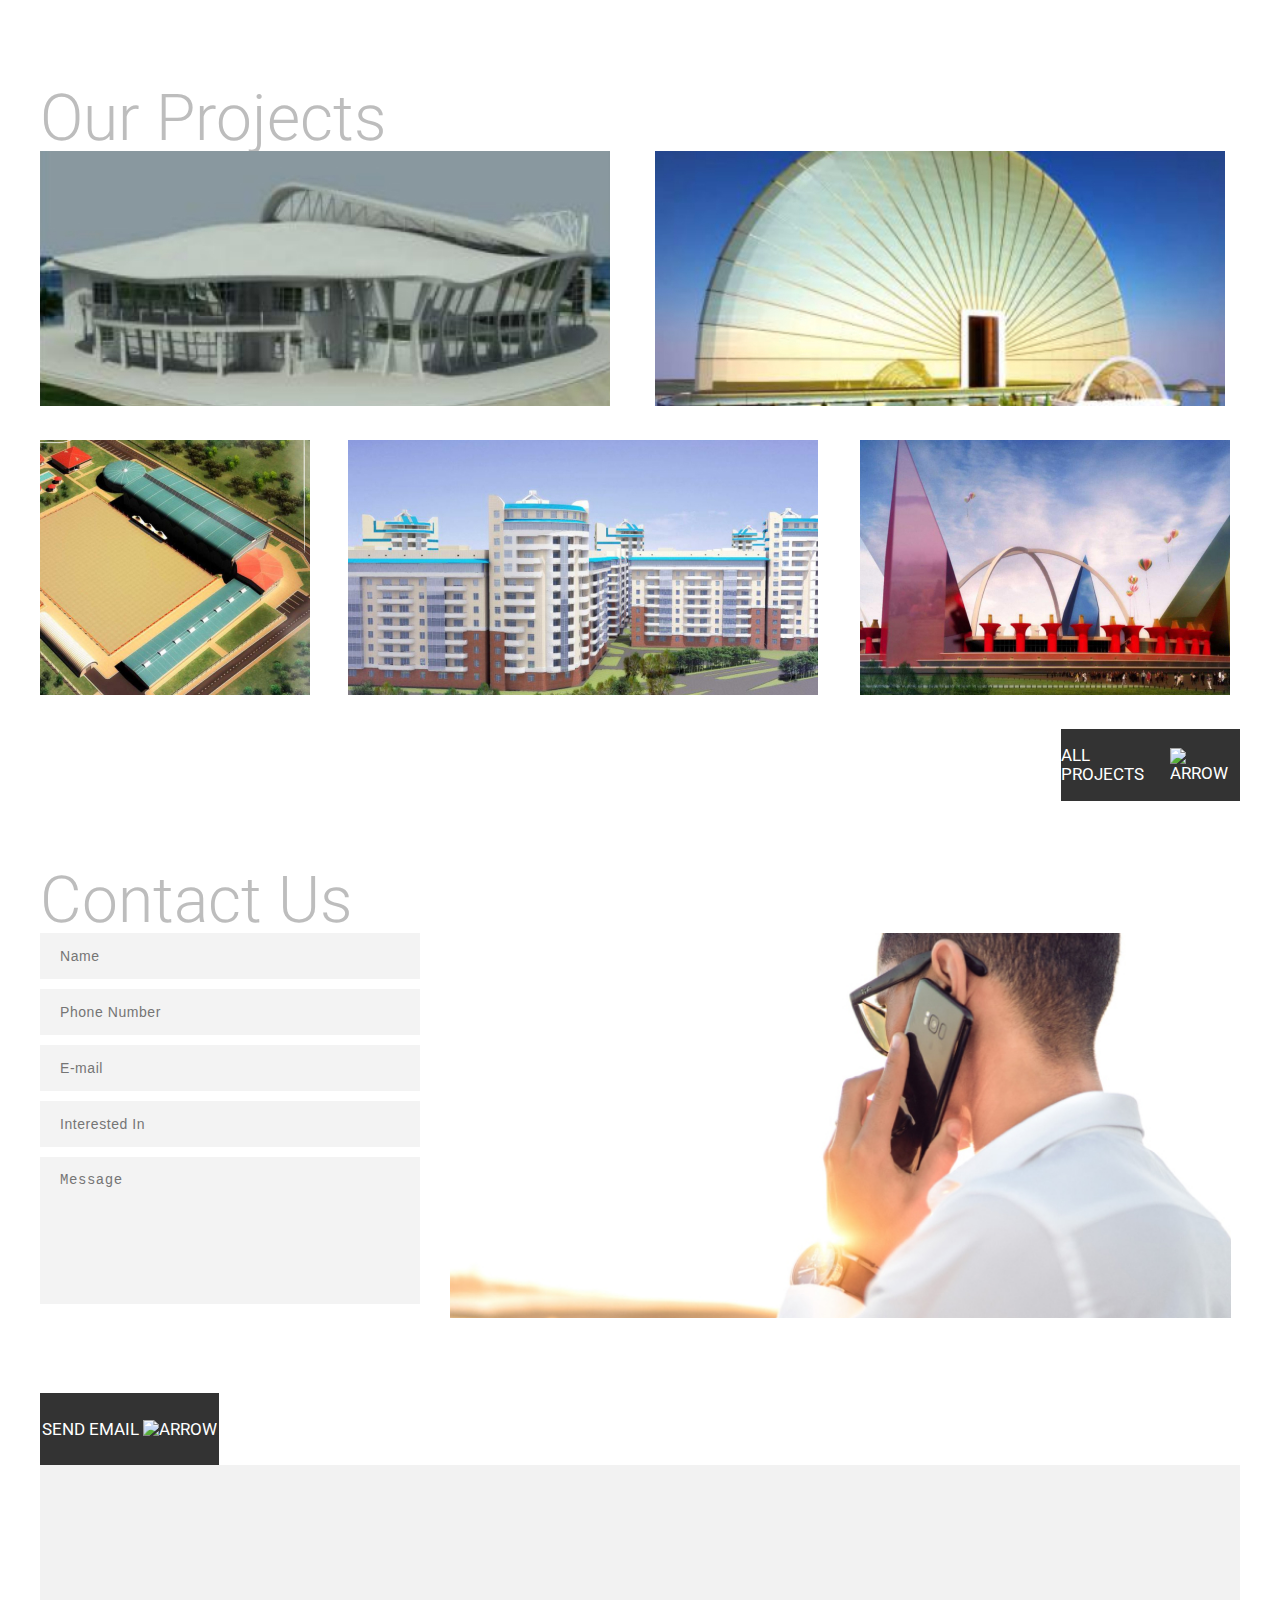
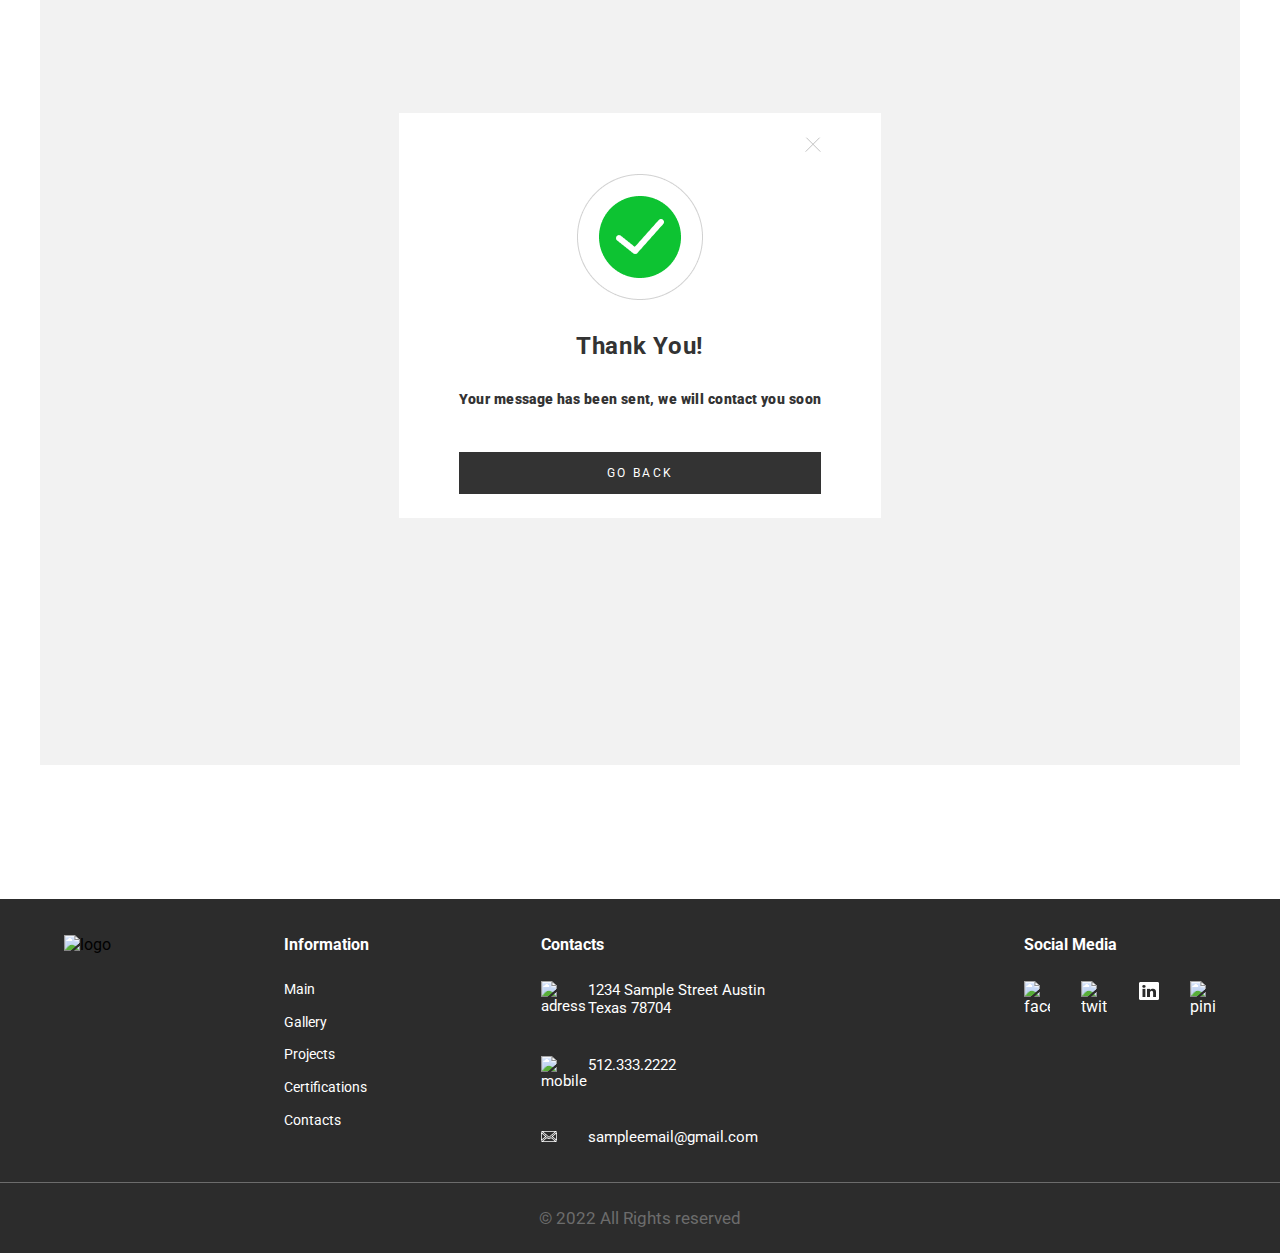
==== commit b10fd27a: "подключение шрифтов, небольшие правки" ====
--- a/index.html
+++ b/index.html
@@ -113,7 +113,14 @@
               survived not only five centuries, but also the leap into
               electronic typesetting, remaining essentially unchanged.
             </p>
-            <a href="" class="btn about__btn">Read more</a>
+						<a href="ceftifications.html" class="about__btn">
+              <div class="btn btn_white">
+                <div>Read more</div>
+                <div class="arrow">
+                  <img src="assets/img/arrow-2-right-long.png" alt="arrow" />
+                </div>
+              </div>
+            </a>
           </div>
         </section>
         <section class="missions grid">
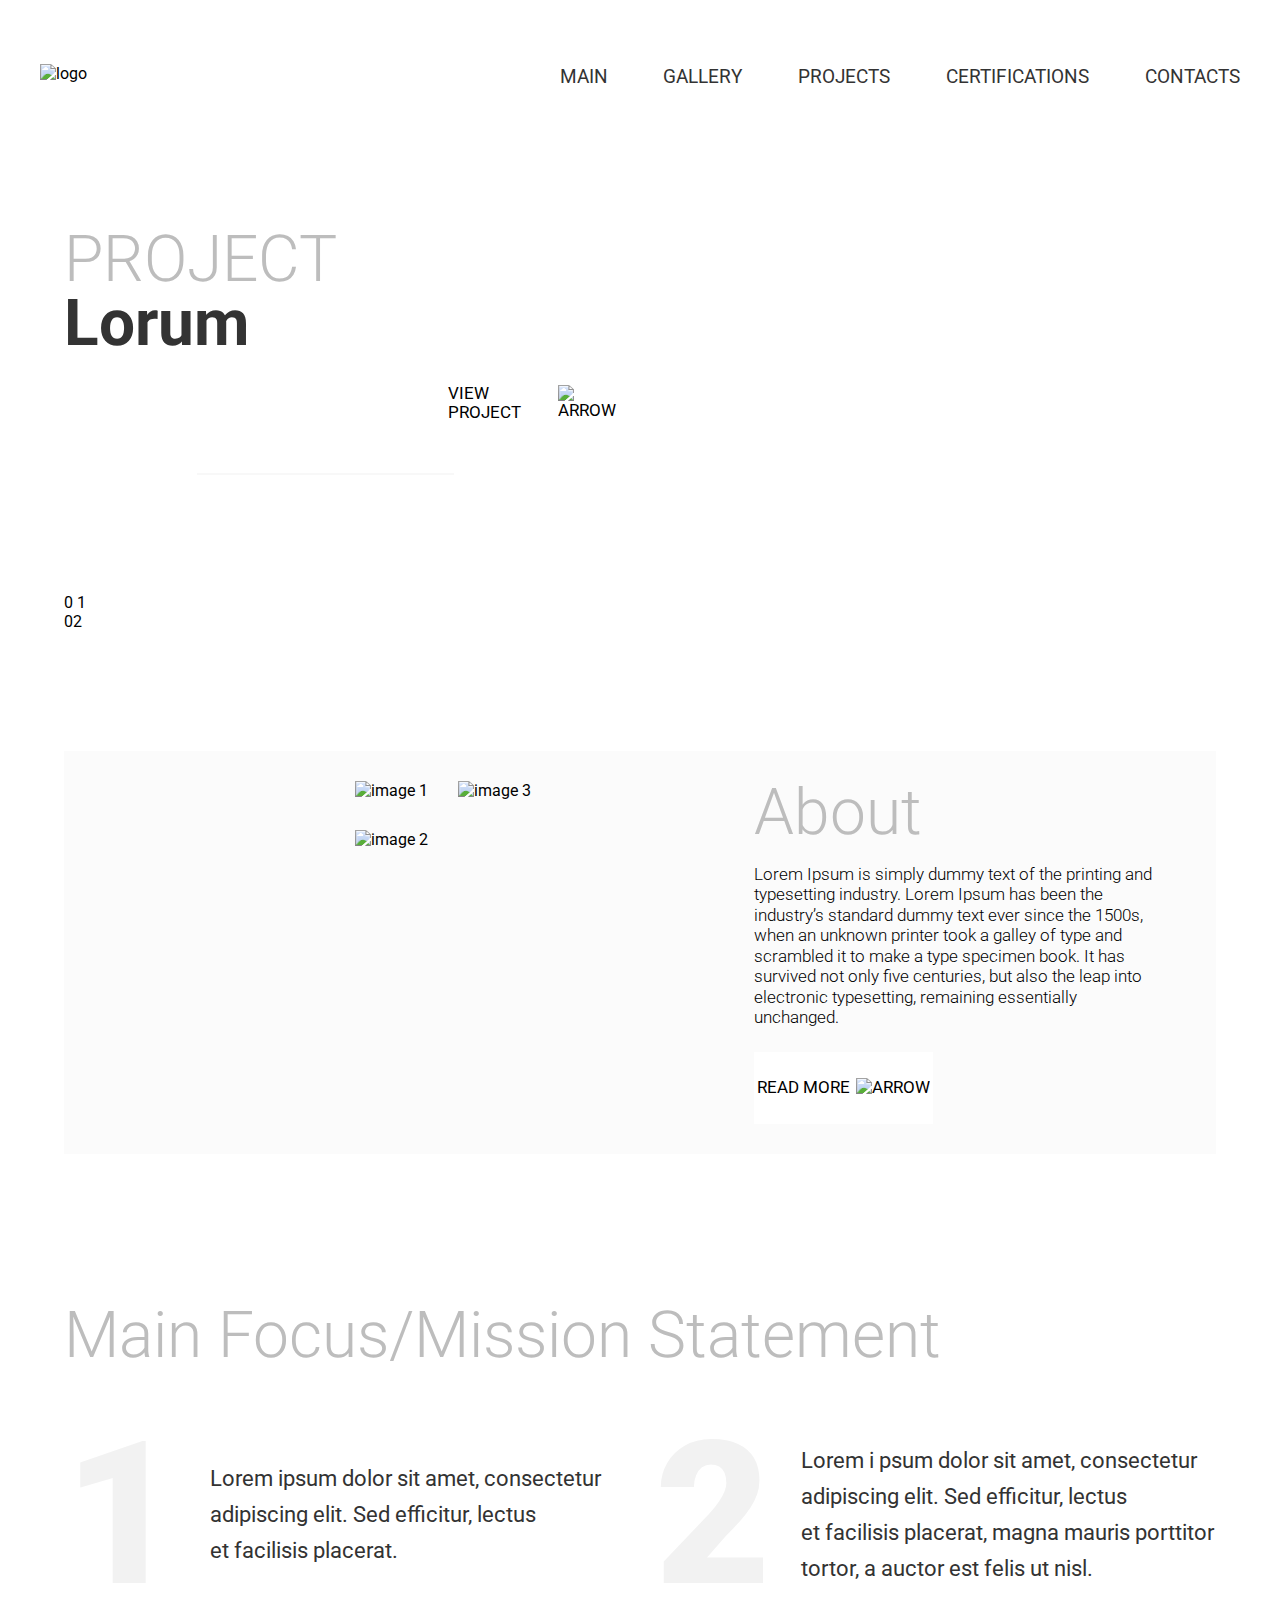
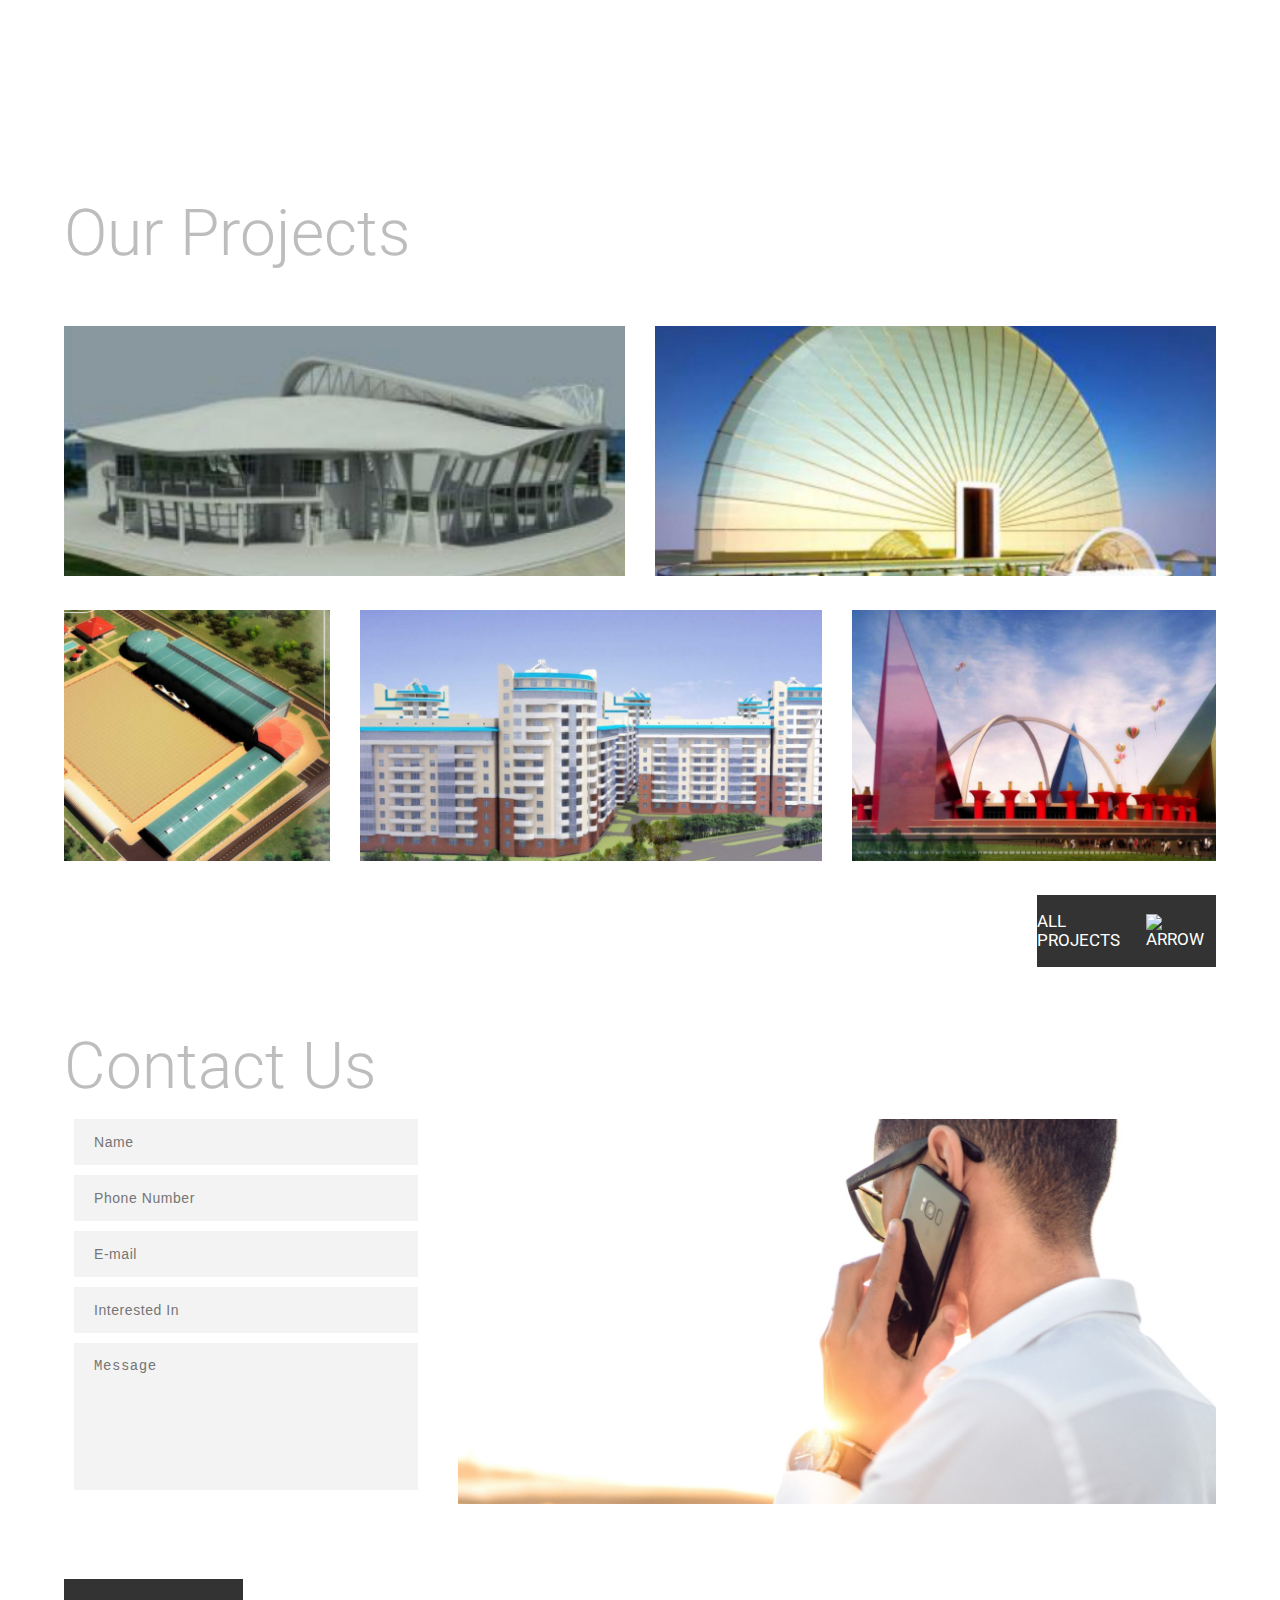
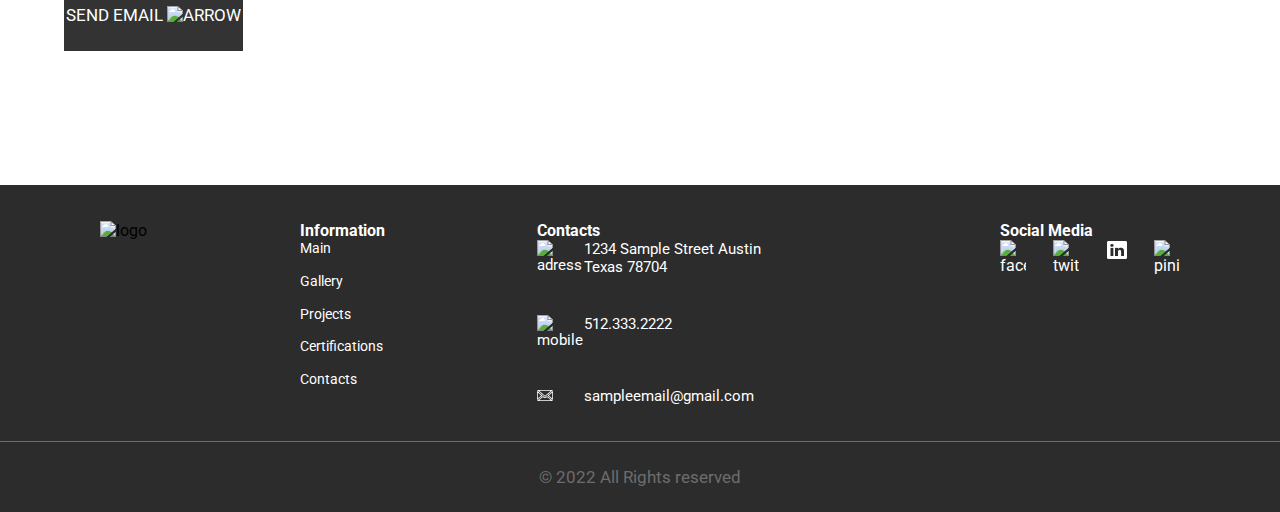
==== commit 1e9b6c2f: "fix contacts" ====
--- a/index.html
+++ b/index.html
@@ -370,7 +370,15 @@
           </div>
         </div>
       </div>
-      <div class="block">&copy; 2022 All Rights reserved</div>
+			</div>
+				<div class="block">
+					<div class="logo_white logo_hidden">
+						<a href="index.html"
+							><img src="assets/img/logo_ft.png" alt="logo"
+						/></a>
+				</div>
+				<span>&copy; 2022 All Rights reserved</span>
+				</div>
     </footer>
   </body>
 </html>
--- a/assets/style/main.css
+++ b/assets/style/main.css
@@ -14,6 +14,7 @@
 @import "../style/header_footer.css";
 @import "../style/ourprojects.css";
 @import "../style/gallery.css";
+@import "../style/certifications.css";
 
 /* small components */
 @import "../style/button.css";
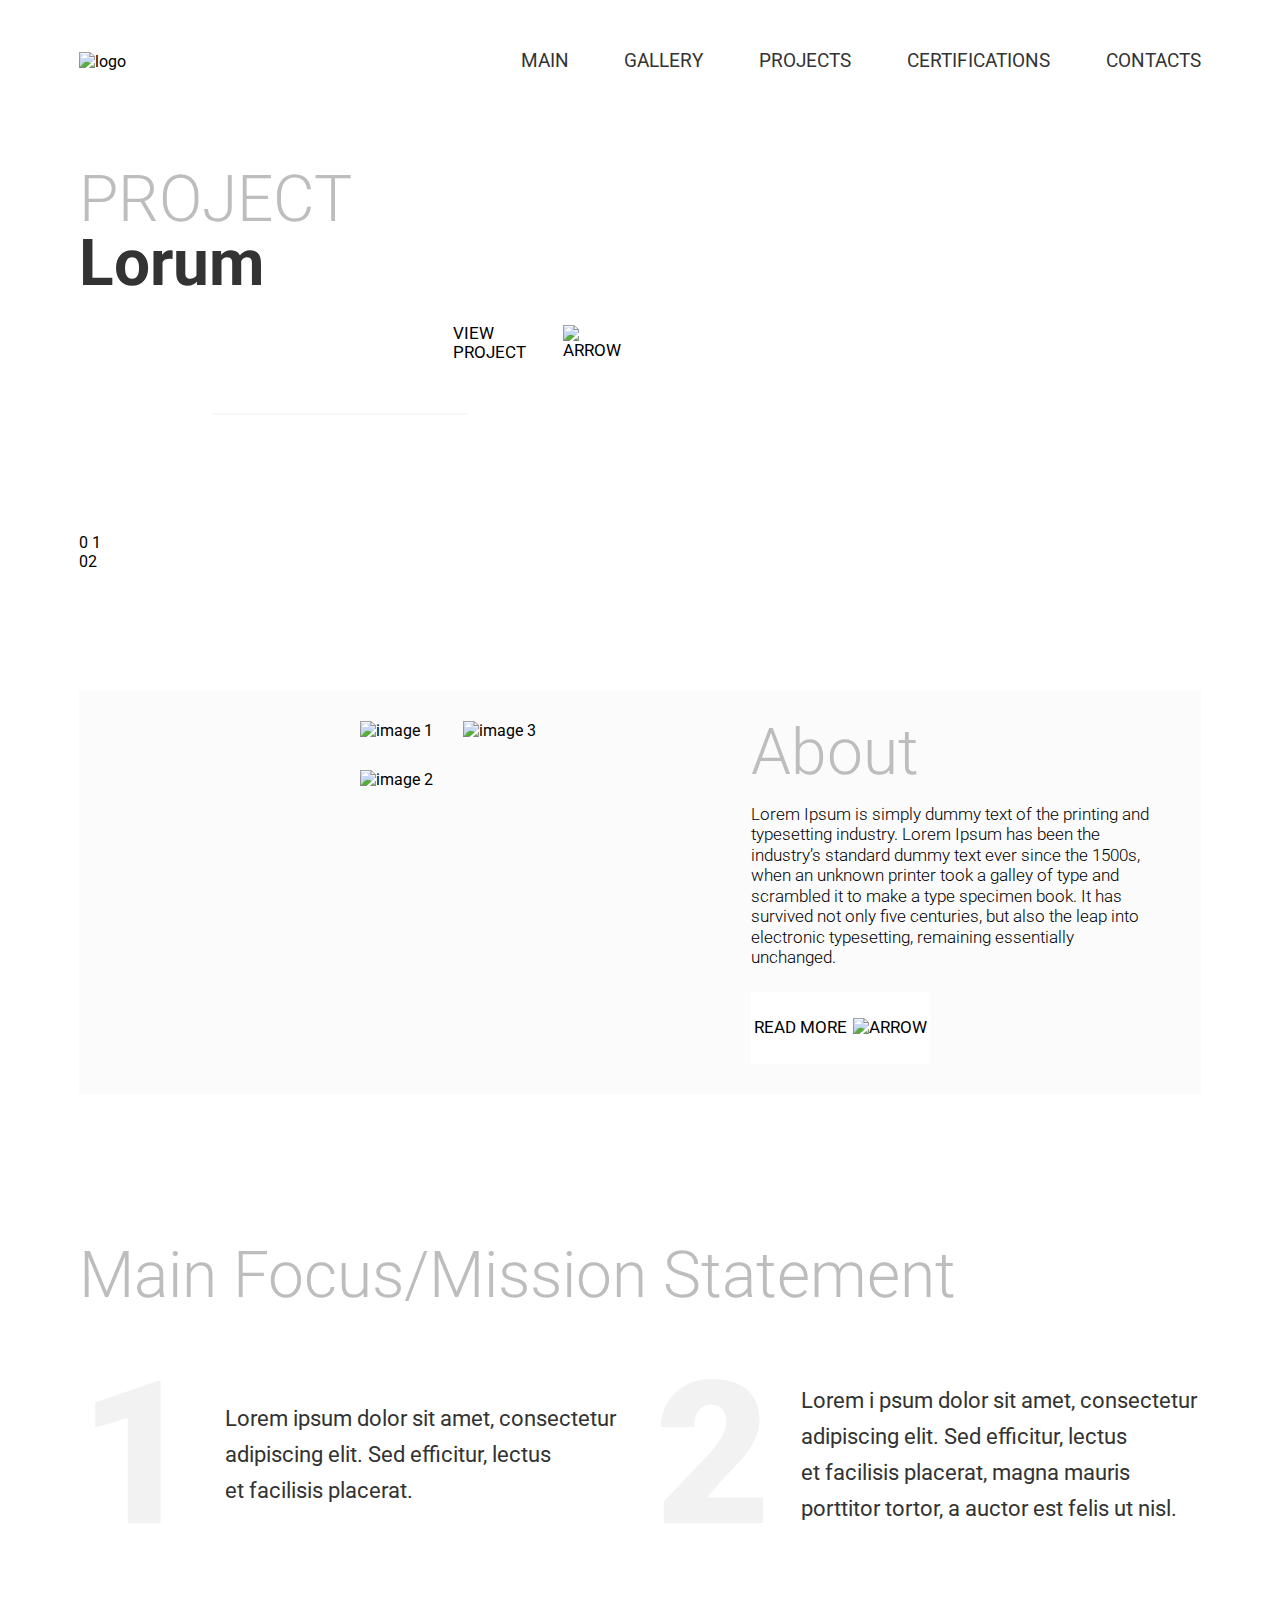
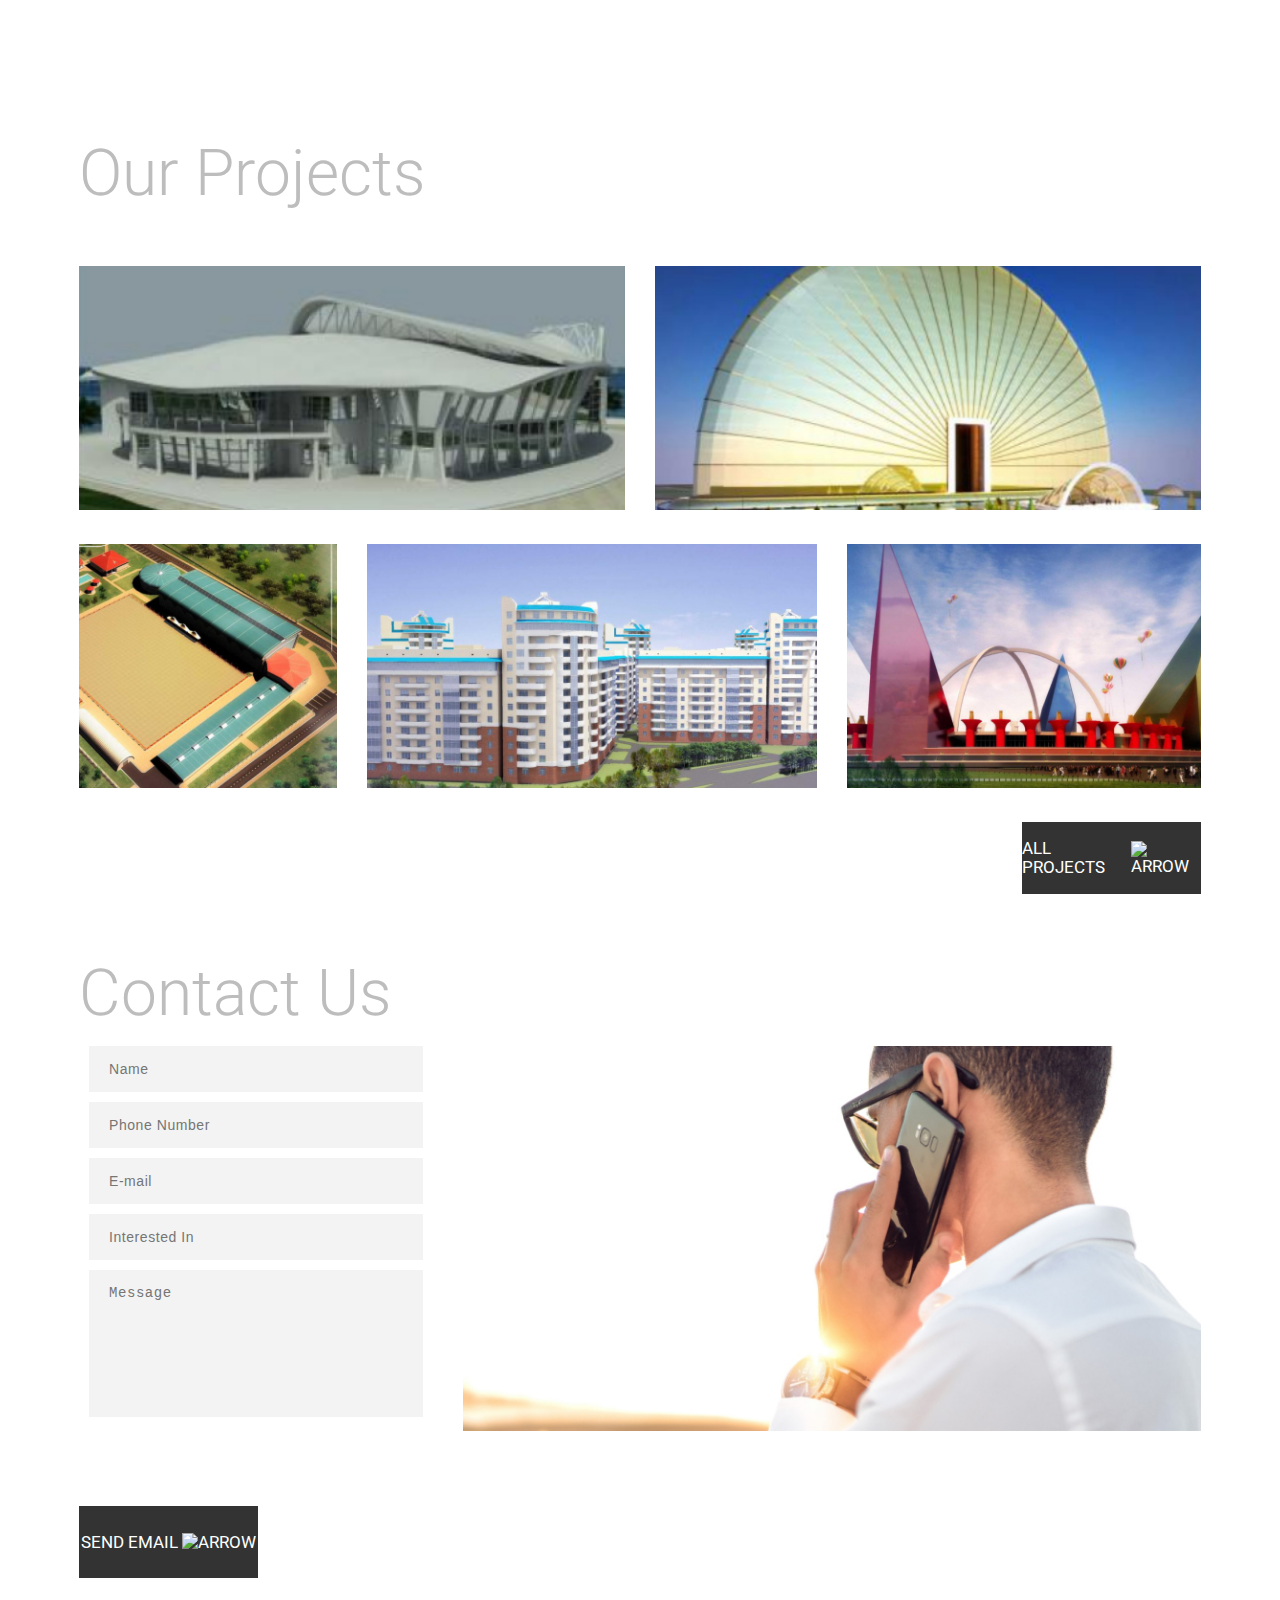
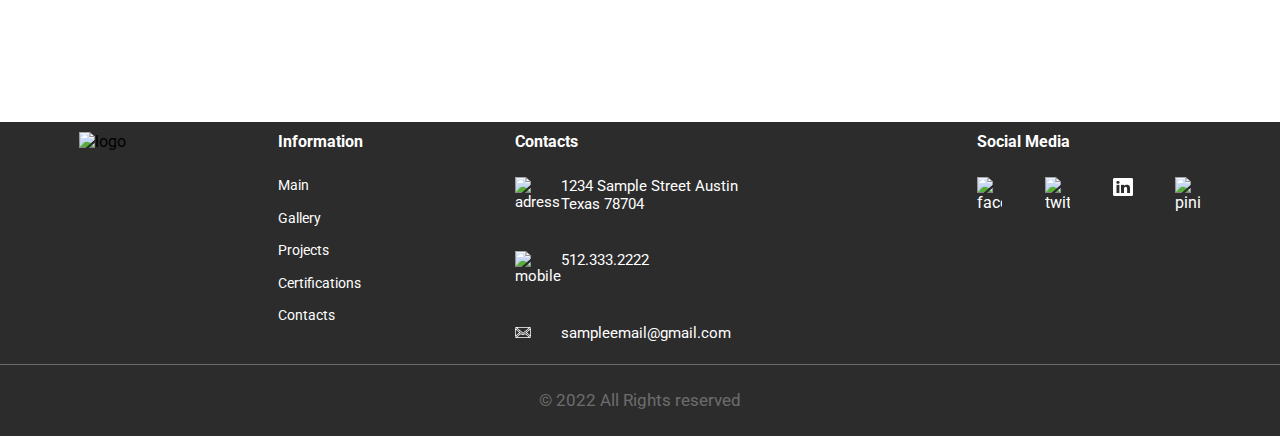
==== commit 0ed6252c: "исправила ширину футера и хэдэра" ====
--- a/index.html
+++ b/index.html
@@ -1,308 +1,232 @@
 <!DOCTYPE html>
 <html lang="en">
-  <head>
-    <meta charset="UTF-8" />
-    <meta http-equiv="X-UA-Compatible" content="IE=edge" />
-    <meta name="viewport" content="width=device-width, initial-scale=1.0" />
-    <title>Digital Project</title>
-    <link rel="preconnect" href="https://fonts.googleapis.com" />
-    <link rel="preconnect" href="https://fonts.gstatic.com" crossorigin />
-    <link
-      href="https://fonts.googleapis.com/css2?family=Roboto:wght@300;400;500;700;900&display=swap"
-      rel="stylesheet"
-    />
-    <link rel="preconnect" href="https://fonts.googleapis.com" />
-    <link rel="preconnect" href="https://fonts.gstatic.com" crossorigin />
-    <link
-      href="https://fonts.googleapis.com/css2?family=Gothic+A1&display=swap"
-      rel="stylesheet"
-    />
-    <link
-      rel="stylesheet"
-      href="https://cdnjs.cloudflare.com/ajax/libs/normalize/8.0.1/normalize.css"
-    />
-    <link rel="stylesheet" href="assets/style/main.css" />
-    <link rel="stylesheet" href="assets/style/common.css" />
-    <link rel="stylesheet" href="assets/style/modal-send.css" />
-  </head>
-
-  <body>
-    <header>
+
+<head>
+  <meta charset="UTF-8" />
+  <meta http-equiv="X-UA-Compatible" content="IE=edge" />
+  <meta name="viewport" content="width=device-width, initial-scale=1.0" />
+  <title>Digital Project</title>
+  <link rel="preconnect" href="https://fonts.googleapis.com" />
+  <link rel="preconnect" href="https://fonts.gstatic.com" crossorigin />
+  <link href="https://fonts.googleapis.com/css2?family=Roboto:wght@300;400;500;700;900&display=swap" rel="stylesheet" />
+  <link rel="preconnect" href="https://fonts.googleapis.com" />
+  <link rel="preconnect" href="https://fonts.gstatic.com" crossorigin />
+  <link href="https://fonts.googleapis.com/css2?family=Gothic+A1&display=swap" rel="stylesheet" />
+  <link rel="stylesheet" href="https://cdnjs.cloudflare.com/ajax/libs/normalize/8.0.1/normalize.css" />
+  <link rel="stylesheet" href="assets/style/main.css" />
+  <link rel="stylesheet" href="assets/style/common.css" />
+  <link rel="stylesheet" href="assets/style/modal-send.css" />
+</head>
+
+<body>
+  <header>
+    <div class="container header">
       <div class="logo">
-        <a class="logo" href="index.html"
-          ><img src="assets/img/logo.png" alt="logo"
-        /></a>
+        <a class="logo" href="index.html"><img src="assets/img/logo.png" alt="logo" /></a>
       </div>
-      <nav>
-        <ul>
-          <li class="header"><a class="nav" href="index.html">MAIN</a></li>
-          <li class="header"><a class="nav" href="gallery.html">GALLERY</a></li>
-          <li class="header">
-            <a class="nav" href="ourprojects.html">PROJECTS</a>
-          </li>
-          <li class="header">
-            <a class="nav" href="ceftifications.html">CERTIFICATIONS</a>
-          </li>
-          <li class="header">
-            <a class="nav" href="contacts.html">CONTACTS</a>
+      <div class="menu">
+        <nav>
+          <ul>
+            <li class="header"><a class="nav" href="index.html">MAIN</a></li>
+            <li class="header"><a class="nav" href="gallery.html">GALLERY</a></li>
+            <li class="header">
+              <a class="nav" href="ourprojects.html">PROJECTS</a>
+            </li>
+            <li class="header">
+              <a class="nav" href="ceftifications.html">CERTIFICATIONS</a>
+            </li>
+            <li class="header">
+              <a class="nav" href="contacts.html">CONTACTS</a>
+            </li>
+          </ul>
+        </nav>
+      </div>
+    </div>
+  </header>
+  <main class="site-container">
+    <div class="container">
+      <section class="hero grid">
+        <div class="hero__left">
+          <h1 class="hero__title title">Project</h1>
+          <p class="hero__descr">Lorum</p>
+          <div class="btn-block">
+            <button class="btn btn-reset hero__btn-small hero__btn-small--left"></button>
+            <button class="btn btn-reset hero__btn-small hero__btn-small--right"></button>
+          </div>
+          <div class="counter hero__counter">
+            <div class="conter__left">
+              <span>0</span>
+              <span>1</span>
+            </div>
+            <div class="counter__center"></div>
+            <div class="counter__right">
+              <span>02</span>
+            </div>
+          </div>
+        </div>
+        <div class="hero__right">
+          <img src="./assets/img/hero-img.jpg" alt="Building" class="hero__img" />
+          <a href="ourprojects.html" class="hero__btn">
+            <div class="btn btn_white">
+              <div>View Project</div>
+              <div class="arrow">
+                <img src="assets/img/arrow-2-right-long.png" alt="arrow" />
+              </div>
+            </div>
+          </a>
+        </div>
+      </section>
+      <section class="about grid">
+        <div class="about__img-block1">
+          <div class="about__img1">
+            <img src="./assets/img/about1.jpg" alt="image 1" />
+          </div>
+          <div class="about__img1 about__img1--bottom">
+            <img src="./assets/img/about2.jpg" alt="image 2" />
+          </div>
+        </div>
+        <div class="about__img-block2">
+          <img src="./assets/img/about3.jpg" alt="image 3" />
+        </div>
+        <div class="about__description">
+          <h2 class="about__title title">About</h2>
+          <p class="about__descr descr">
+            Lorem Ipsum is&nbsp;simply dummy text of&nbsp;the printing and
+            typesetting industry. Lorem Ipsum has been the industry&rsquo;s
+            standard dummy text ever since the 1500s, when an&nbsp;unknown
+            printer took a&nbsp;galley of&nbsp;type and scrambled
+            it&nbsp;to&nbsp;make a&nbsp;type specimen book. It&nbsp;has
+            survived not only five centuries, but also the leap into
+            electronic typesetting, remaining essentially unchanged.
+          </p>
+          <a href="ceftifications.html" class="about__btn">
+            <div class="btn btn_white">
+              <div>Read more</div>
+              <div class="arrow">
+                <img src="assets/img/arrow-2-right-long.png" alt="arrow" />
+              </div>
+            </div>
+          </a>
+        </div>
+      </section>
+      <section class="missions grid">
+        <h2 class="missions__title title">Main Focus/Mission Statement</h2>
+        <div class="missions__block">
+          <p class="missions__count">1</p>
+          <p class="missions__text">
+            Lorem ipsum dolor sit amet, consectetur adipiscing elit. Sed
+            efficitur, lectus et&nbsp;facilisis placerat.
+          </p>
+        </div>
+        <div class="missions__block">
+          <p class="missions__count">2</p>
+          <p class="missions__text">
+            Lorem i&nbsp;psum dolor sit amet, consectetur adipiscing elit. Sed
+            efficitur, lectus et&nbsp;facilisis placerat, magna mauris
+            porttitor tortor, a&nbsp;auctor est felis ut&nbsp;nisl.
+          </p>
+        </div>
+      </section>
+      <section class="projects">
+        <h2 class="projects__title title">Our Projects</h2>
+        <ul class="projects__block grid">
+          <li class="projects__card">
+            <img src="./assets/img/project1.jpg" alt="Project" class="projects__img" />
+            <div class="projects-info">
+              <h3 class="projects-info__title">Sample Project</h3>
+              <a href="gallery.html" class="projects-info__btn">View more</a>
+            </div>
+          </li>
+          <li class="projects__card">
+            <img src="./assets/img/project2.jpg" alt="Project" class="projects__img" />
+            <div class="projects-info">
+              <h3 class="projects-info__title">Sample Project</h3>
+              <a href="gallery.html" class="projects-info__btn">View more</a>
+            </div>
+          </li>
+          <li class="projects__card projects__card--3">
+            <img src="./assets/img/project3.jpg" alt="Project" class="projects__img" />
+            <div class="projects-info projects-info--3">
+              <h3 class="projects-info__title">Sample Project</h3>
+              <a href="gallery.html" class="projects-info__btn">View more</a>
+            </div>
+          </li>
+          <li class="projects__card projects__card--5">
+            <img src="./assets/img/project4.jpg" alt="Project" class="projects__img" />
+            <div class="projects-info">
+              <h3 class="projects-info__title">Sample Project</h3>
+              <a href="gallery.html" class="projects-info__btn">View more</a>
+            </div>
+          </li>
+          <li class="projects__card projects__card--4">
+            <img src="./assets/img/project5.jpg" alt="Project" class="projects__img" />
+            <div class="projects-info">
+              <h3 class="projects-info__title">Sample Project</h3>
+              <a href="gallery.html" class="projects-info__btn">View more</a>
+            </div>
           </li>
         </ul>
-      </nav>
-    </header>
-    <main class="site-container">
-      <div class="container">
-        <section class="hero grid">
-          <div class="hero__left">
-            <h1 class="hero__title title">Project</h1>
-            <p class="hero__descr">Lorum</p>
-            <div class="btn-block">
-              <button
-                class="btn btn-reset hero__btn-small hero__btn-small--left"
-              ></button>
-              <button
-                class="btn btn-reset hero__btn-small hero__btn-small--right"
-              ></button>
-            </div>
-            <div class="counter hero__counter">
-              <div class="conter__left">
-                <span>0</span>
-                <span>1</span>
-              </div>
-              <div class="counter__center"></div>
-              <div class="counter__right">
-                <span>02</span>
-              </div>
-            </div>
-          </div>
-          <div class="hero__right">
-            <img
-              src="./assets/img/hero-img.jpg"
-              alt="Building"
-              class="hero__img"
-            />
-            <a href="ourprojects.html" class="hero__btn">
-              <div class="btn btn_white">
-                <div>View Project</div>
-                <div class="arrow">
-                  <img src="assets/img/arrow-2-right-long.png" alt="arrow" />
-                </div>
-              </div>
+        <a href="ourprojects.html" class="projects__btn">
+          <div class="btn btn_grey">
+            <div>All Projects</div>
+            <div class="arrow">
+              <img src="assets/img/arrow-2-right-long-white.png" alt="arrow" />
+            </div>
+          </div>
+        </a>
+      </section>
+      <section class="contact">
+        <h2 class="contact__title title">Contact Us</h2>
+        <div class="contact__block grid">
+          <form action="#" class="contact__form form">
+            <label class="form-field">
+              <input type="text" name="name" placeholder="Name" class="form-field__input" />
+            </label>
+            <label class="form-field">
+              <input type="tel" name="tel" placeholder="Phone Number" class="form-field__input" required />
+            </label>
+            <label class="form-field">
+              <input type="email" name="email" placeholder="E-mail" class="form-field__input" required />
+            </label>
+            <label class="form-field">
+              <input type="text" name="interest" placeholder="Interested In" class="form-field__input" />
+            </label>
+            <label class="form-field">
+              <textarea name="message" placeholder="Message" class="form-field__input" required></textarea>
+            </label>
+          </form>
+          <img src="./assets/img/contact-img.jpg" alt="" class="contact__img" />
+        </div>
+        <a href="#ModalSend" class="contact__btn">
+          <div class="btn btn_grey">
+            <div>Send Email</div>
+            <div class="arrow">
+              <img src="assets/img/arrow-2-right-long-white.png" alt="arrow" />
+            </div>
+          </div>
+        </a>
+
+        <div class="wrapper modal-window" id="ModalSend">
+          <div class="modal-send">
+            <a href="index.html" class="modal__close">
+              <img src="./assets/img/close-btn.svg" alt="close button" />
             </a>
-          </div>
-        </section>
-        <section class="about grid">
-          <div class="about__img-block1">
-            <div class="about__img1">
-              <img src="./assets/img/about1.jpg" alt="image 1" />
-            </div>
-            <div class="about__img1 about__img1--bottom">
-              <img src="./assets/img/about2.jpg" alt="image 2" />
-            </div>
-          </div>
-          <div class="about__img-block2">
-            <img src="./assets/img/about3.jpg" alt="image 3" />
-          </div>
-          <div class="about__description">
-            <h2 class="about__title title">About</h2>
-            <p class="about__descr descr">
-              Lorem Ipsum is&nbsp;simply dummy text of&nbsp;the printing and
-              typesetting industry. Lorem Ipsum has been the industry&rsquo;s
-              standard dummy text ever since the 1500s, when an&nbsp;unknown
-              printer took a&nbsp;galley of&nbsp;type and scrambled
-              it&nbsp;to&nbsp;make a&nbsp;type specimen book. It&nbsp;has
-              survived not only five centuries, but also the leap into
-              electronic typesetting, remaining essentially unchanged.
+            <img src="./assets/img/success.png" alt="success" class="modal-close__img" />
+            <h2 class="modal-send__title">Thank You!</h2>
+            <p class="modal-send__text">
+              Your message has been sent, we will contact you soon
             </p>
-						<a href="ceftifications.html" class="about__btn">
-              <div class="btn btn_white">
-                <div>Read more</div>
-                <div class="arrow">
-                  <img src="assets/img/arrow-2-right-long.png" alt="arrow" />
-                </div>
-              </div>
-            </a>
-          </div>
-        </section>
-        <section class="missions grid">
-          <h2 class="missions__title title">Main Focus/Mission Statement</h2>
-          <div class="missions__block">
-            <p class="missions__count">1</p>
-            <p class="missions__text">
-              Lorem ipsum dolor sit amet, consectetur adipiscing elit. Sed
-              efficitur, lectus et&nbsp;facilisis placerat.
-            </p>
-          </div>
-          <div class="missions__block">
-            <p class="missions__count">2</p>
-            <p class="missions__text">
-              Lorem i&nbsp;psum dolor sit amet, consectetur adipiscing elit. Sed
-              efficitur, lectus et&nbsp;facilisis placerat, magna mauris
-              porttitor tortor, a&nbsp;auctor est felis ut&nbsp;nisl.
-            </p>
-          </div>
-        </section>
-        <section class="projects">
-          <h2 class="projects__title title">Our Projects</h2>
-          <ul class="projects__block grid">
-            <li class="projects__card">
-              <img
-                src="./assets/img/project1.jpg"
-                alt="Project"
-                class="projects__img"
-              />
-              <div class="projects-info">
-                <h3 class="projects-info__title">Sample Project</h3>
-                <a href="gallery.html" class="projects-info__btn">View more</a>
-              </div>
-            </li>
-            <li class="projects__card">
-              <img
-                src="./assets/img/project2.jpg"
-                alt="Project"
-                class="projects__img"
-              />
-              <div class="projects-info">
-                <h3 class="projects-info__title">Sample Project</h3>
-                <a href="gallery.html" class="projects-info__btn">View more</a>
-              </div>
-            </li>
-            <li class="projects__card projects__card--3">
-              <img
-                src="./assets/img/project3.jpg"
-                alt="Project"
-                class="projects__img"
-              />
-              <div class="projects-info projects-info--3">
-                <h3 class="projects-info__title">Sample Project</h3>
-                <a href="gallery.html" class="projects-info__btn">View more</a>
-              </div>
-            </li>
-            <li class="projects__card projects__card--5">
-              <img
-                src="./assets/img/project4.jpg"
-                alt="Project"
-                class="projects__img"
-              />
-              <div class="projects-info">
-                <h3 class="projects-info__title">Sample Project</h3>
-                <a href="gallery.html" class="projects-info__btn">View more</a>
-              </div>
-            </li>
-            <li class="projects__card projects__card--4">
-              <img
-                src="./assets/img/project5.jpg"
-                alt="Project"
-                class="projects__img"
-              />
-              <div class="projects-info">
-                <h3 class="projects-info__title">Sample Project</h3>
-                <a href="gallery.html" class="projects-info__btn">View more</a>
-              </div>
-            </li>
-          </ul>
-          <a href="ourprojects.html" class="projects__btn">
-            <div class="btn btn_grey">
-              <div>All Projects</div>
-              <div class="arrow">
-                <img
-                  src="assets/img/arrow-2-right-long-white.png"
-                  alt="arrow"
-                />
-              </div>
-            </div>
-          </a>
-        </section>
-        <section class="contact">
-          <h2 class="contact__title title">Contact Us</h2>
-          <div class="contact__block grid">
-            <form action="#" class="contact__form form">
-              <label class="form-field">
-                <input
-                  type="text"
-                  name="name"
-                  placeholder="Name"
-                  class="form-field__input"
-                />
-              </label>
-              <label class="form-field">
-                <input
-                  type="tel"
-                  name="tel"
-                  placeholder="Phone Number"
-                  class="form-field__input"
-                  required
-                />
-              </label>
-              <label class="form-field">
-                <input
-                  type="email"
-                  name="email"
-                  placeholder="E-mail"
-                  class="form-field__input"
-                  required
-                />
-              </label>
-              <label class="form-field">
-                <input
-                  type="text"
-                  name="interest"
-                  placeholder="Interested In"
-                  class="form-field__input"
-                />
-              </label>
-              <label class="form-field">
-                <textarea
-                  name="message"
-                  placeholder="Message"
-                  class="form-field__input"
-                  required
-                ></textarea>
-              </label>
-            </form>
-            <img
-              src="./assets/img/contact-img.jpg"
-              alt=""
-              class="contact__img"
-            />
-          </div>
-          <a href="#ModalSend" class="contact__btn">
-            <div class="btn btn_grey">
-              <div>Send Email</div>
-              <div class="arrow">
-                <img
-                  src="assets/img/arrow-2-right-long-white.png"
-                  alt="arrow"
-                />
-              </div>
-            </div>
-          </a>
-
-          <div class="wrapper modal-window" id="ModalSend">
-            <div class="modal-send">
-              <a href="index.html" class="modal__close">
-                <img src="./assets/img/close-btn.svg" alt="close button" />
-              </a>
-              <img
-                src="./assets/img/success.png"
-                alt="success"
-                class="modal-close__img"
-              />
-              <h2 class="modal-send__title">Thank You!</h2>
-              <p class="modal-send__text">
-                Your message has been sent, we will contact you soon
-              </p>
-              <a href="index.html" class="modal-send__btn">Go Back</a>
-            </div>
-          </div>
-        </section>
-      </div>
-    </main>
-    <footer>
-      <div class="footer">
+            <a href="index.html" class="modal-send__btn">Go Back</a>
+          </div>
+        </div>
+      </section>
+    </div>
+  </main>
+  <footer>
+    <div class="ft_margin">
+      <div class="footer container">
         <div class="logo_white">
-          <a href="index.html"
-            ><img src="assets/img/logo_ft.png" alt="logo"
-          /></a>
+          <a href="index.html"><img src="assets/img/logo_ft.png" alt="logo" /></a>
         </div>
         <nav>
           <h4 class="ft">Information</h4>
@@ -325,12 +249,9 @@
               <img src="assets/img/Vector.png" alt="adress" />
             </div>
             <div class="ft">
-              <a
-                href="https://goo.gl/maps/TQ2zDh3mD5rpFwUPA"
-                target="_blank"
-                rel="noopener noreferrer"
-                >1234 Sample Street Austin Texas 78704</a
-              >
+              <a href="https://goo.gl/maps/TQ2zDh3mD5rpFwUPA" target="_blank" rel="noopener noreferrer">1234 Sample
+                Street
+                Austin Texas 78704</a>
             </div>
             <div class="ft">
               <img src="assets/img/Group.png" alt="mobile" />
@@ -348,37 +269,23 @@
           <h4 class="ft">Social Media</h4>
           <div class="ft__img">
             <div class="icon">
-              <a href="https://www.facebook.com/"
-                ><img src="assets/img/facebook.png" alt="facebook"
-              /></a>
-            </div>
-            <div class="icon">
-              <a href="https://twitter.com/"
-                ><img src="assets/img/twitter.png" alt="twitter"
-              /></a>
-            </div>
-            <div class="icon">
-              <a href="https://ru.linkedin.com/"
-                ><img src="assets/img/LinkedIn.png" alt="LinkedIn"
-              /></a>
-            </div>
-            <div class="icon">
-              <a href="https://www.pinterest.ru/"
-                ><img src="assets/img/pininterest.png" alt="pininterest"
-              /></a>
+              <a href="https://www.facebook.com/"><img src="assets/img/facebook.png" alt="facebook" /></a>
+            </div>
+            <div class="icon">
+              <a href="https://twitter.com/"><img src="assets/img/twitter.png" alt="twitter" /></a>
+            </div>
+            <div class="icon">
+              <a href="https://ru.linkedin.com/"><img src="assets/img/LinkedIn.png" alt="LinkedIn" /></a>
+            </div>
+            <div class="icon">
+              <a href="https://www.pinterest.ru/"><img src="assets/img/pininterest.png" alt="pininterest" /></a>
             </div>
           </div>
         </div>
       </div>
-			</div>
-				<div class="block">
-					<div class="logo_white logo_hidden">
-						<a href="index.html"
-							><img src="assets/img/logo_ft.png" alt="logo"
-						/></a>
-				</div>
-				<span>&copy; 2022 All Rights reserved</span>
-				</div>
-    </footer>
-  </body>
-</html>
+    </div>
+    <div class="block">&copy; 2022 All Rights reserved</div>
+  </footer>
+</body>
+
+</html>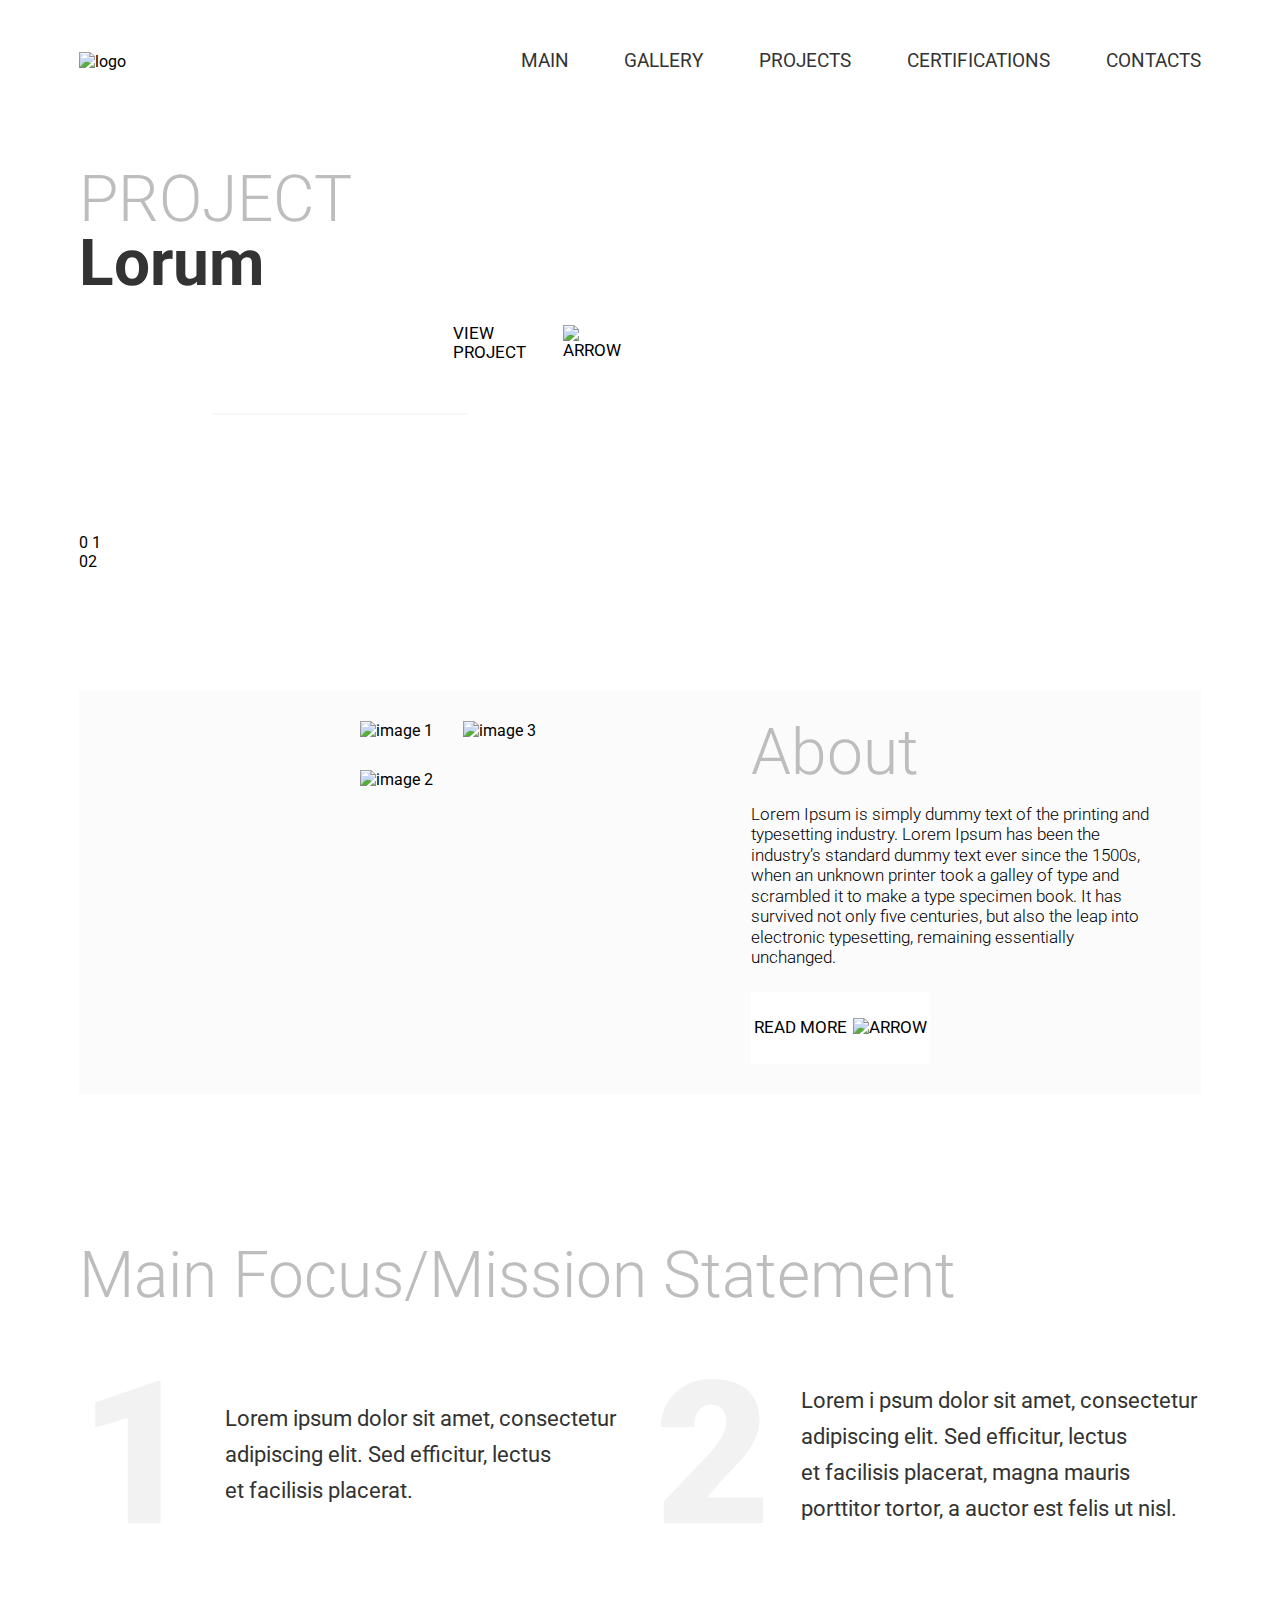
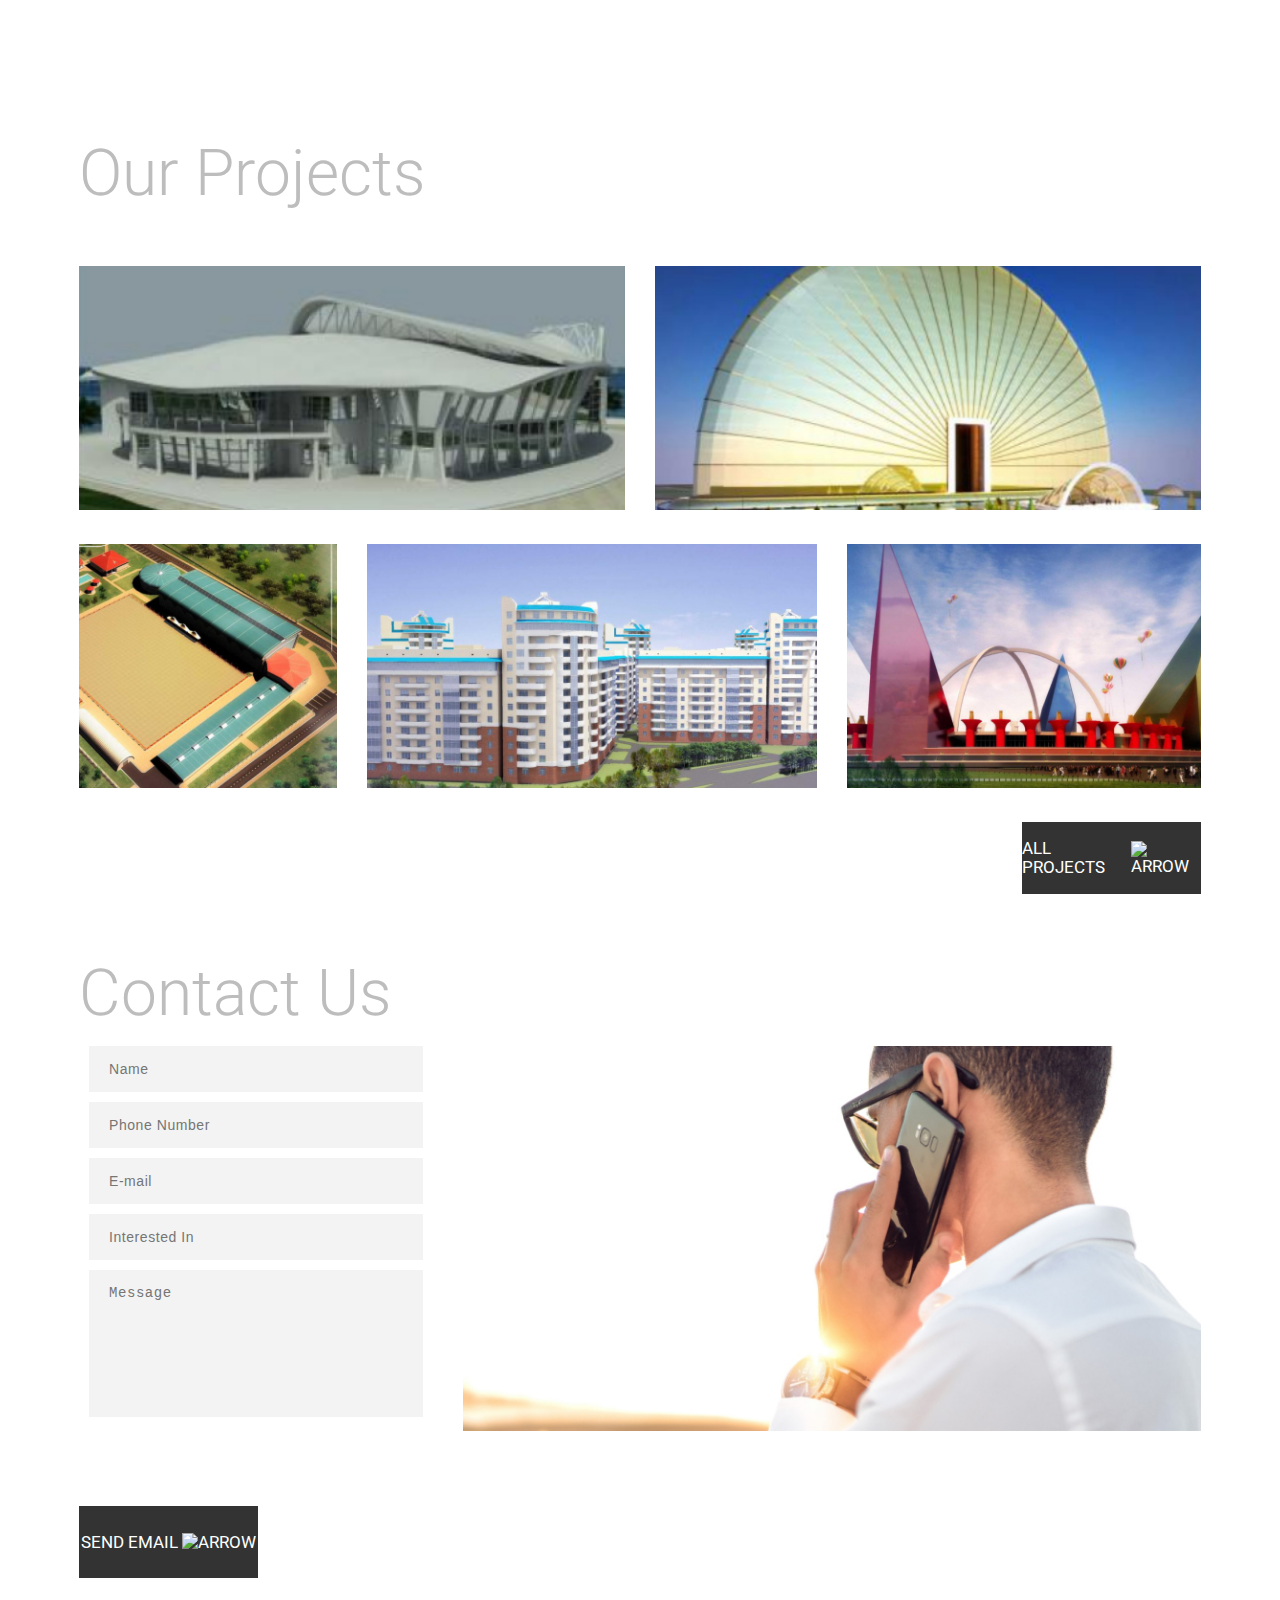
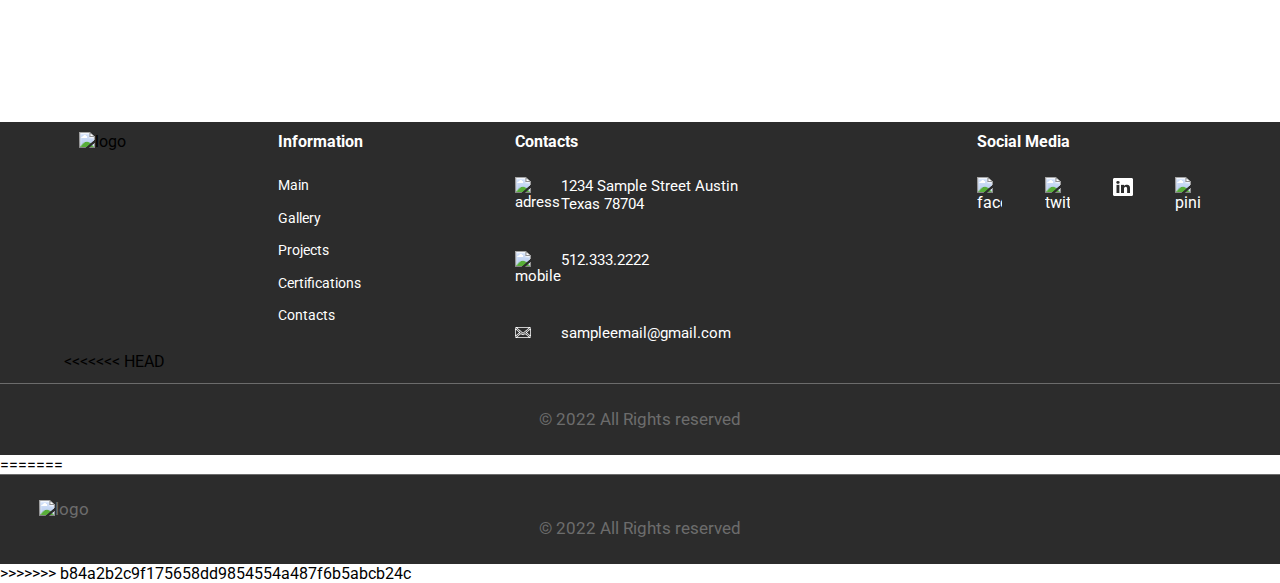
==== commit 165a5c9d: "исправила ширину футера и хэдэра" ====
--- a/index.html
+++ b/index.html
@@ -283,9 +283,24 @@
           </div>
         </div>
       </div>
+<<<<<<< HEAD
     </div>
     <div class="block">&copy; 2022 All Rights reserved</div>
   </footer>
 </body>
 
-</html>+</html>
+=======
+			</div>
+				<div class="block">
+					<div class="logo_white logo_hidden">
+						<a href="index.html"
+							><img src="assets/img/logo_ft.png" alt="logo"
+						/></a>
+				</div>
+				<span>&copy; 2022 All Rights reserved</span>
+				</div>
+    </footer>
+  </body>
+</html>
+>>>>>>> b84a2b2c9f175658dd9854554a487f6b5abcb24c
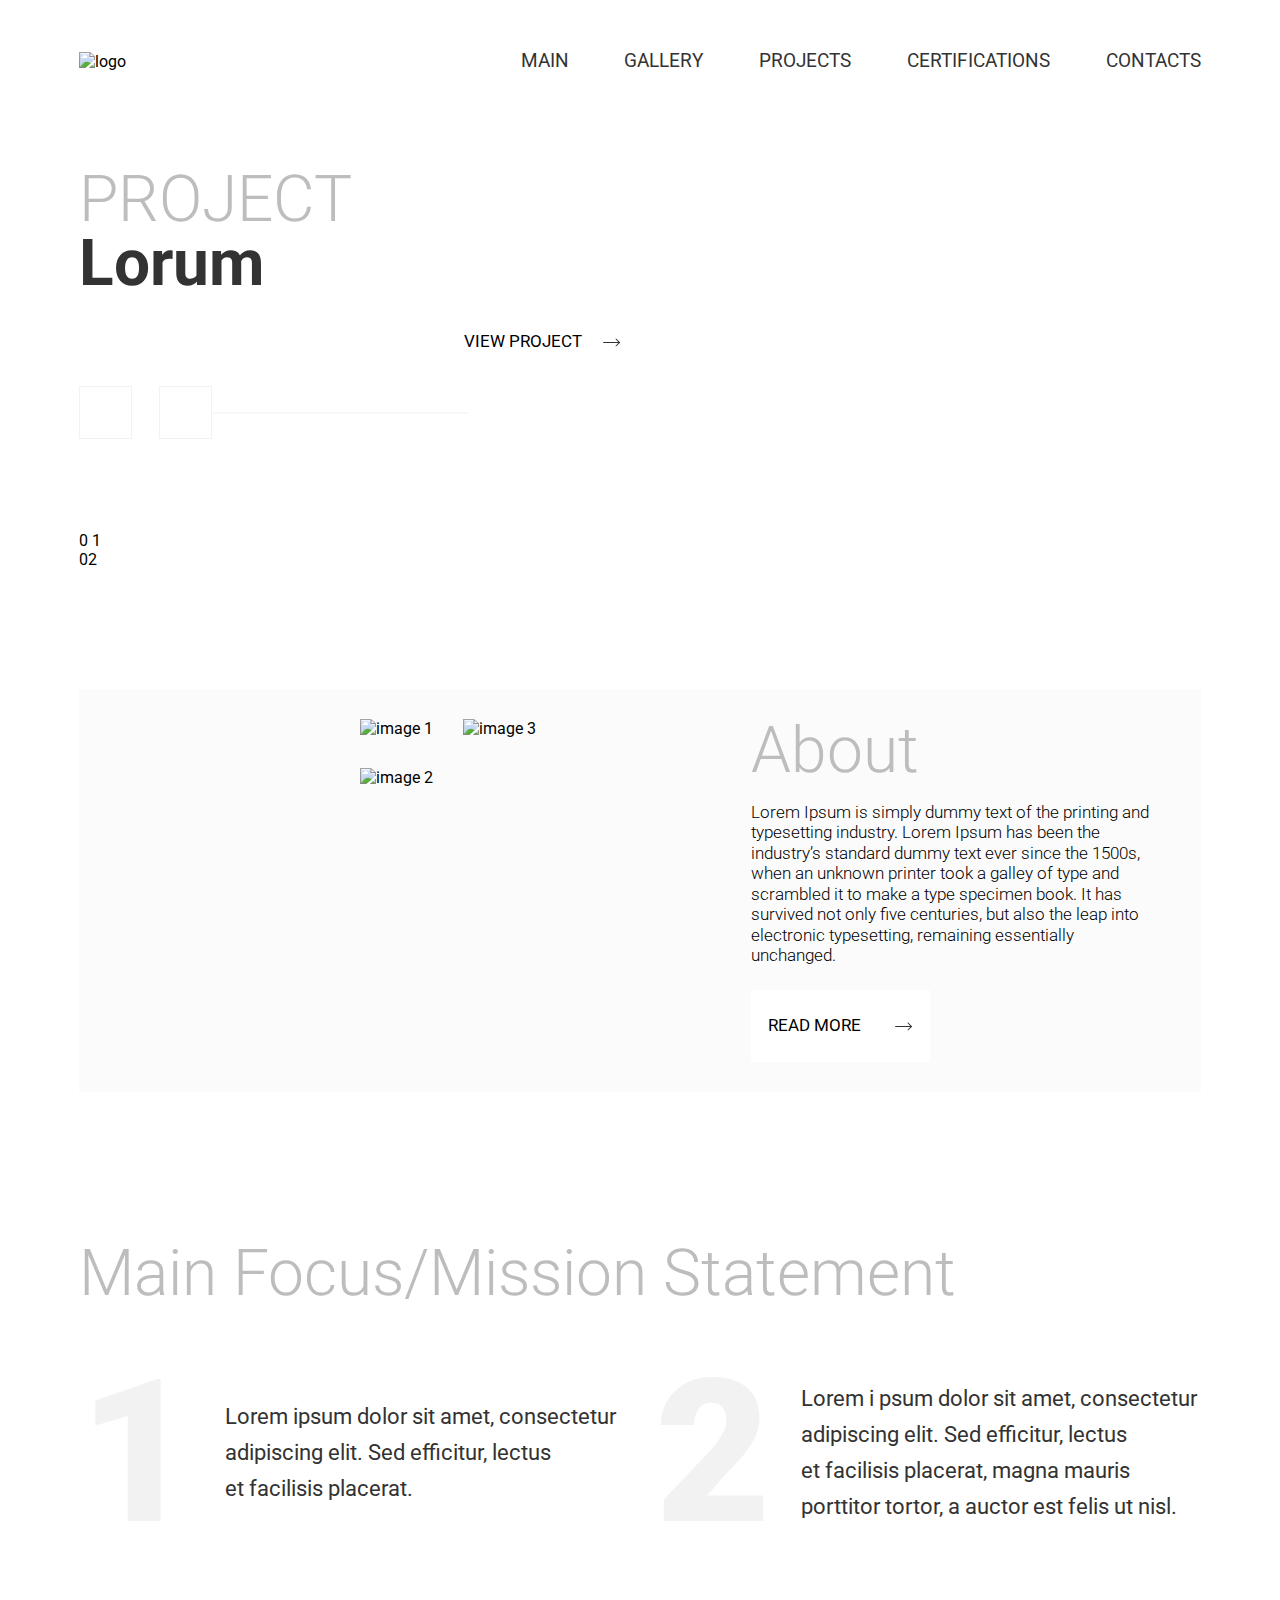
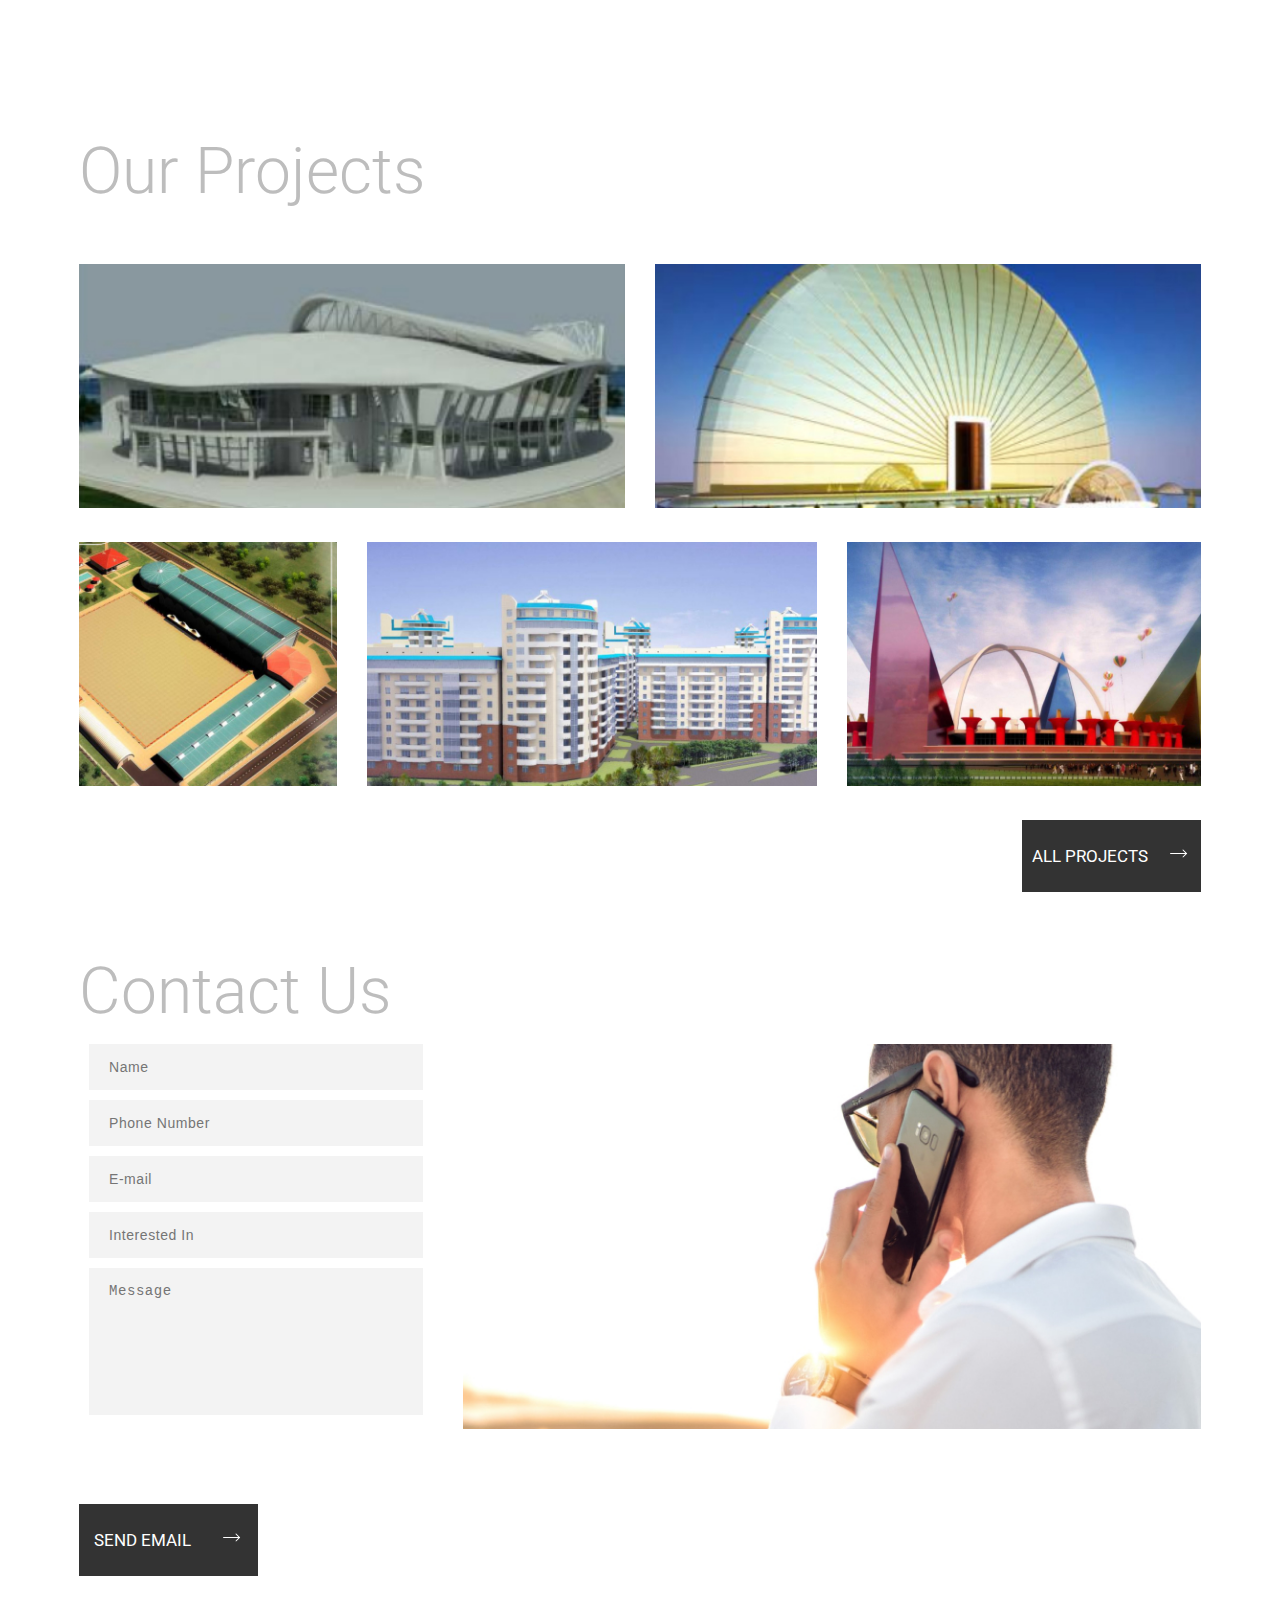
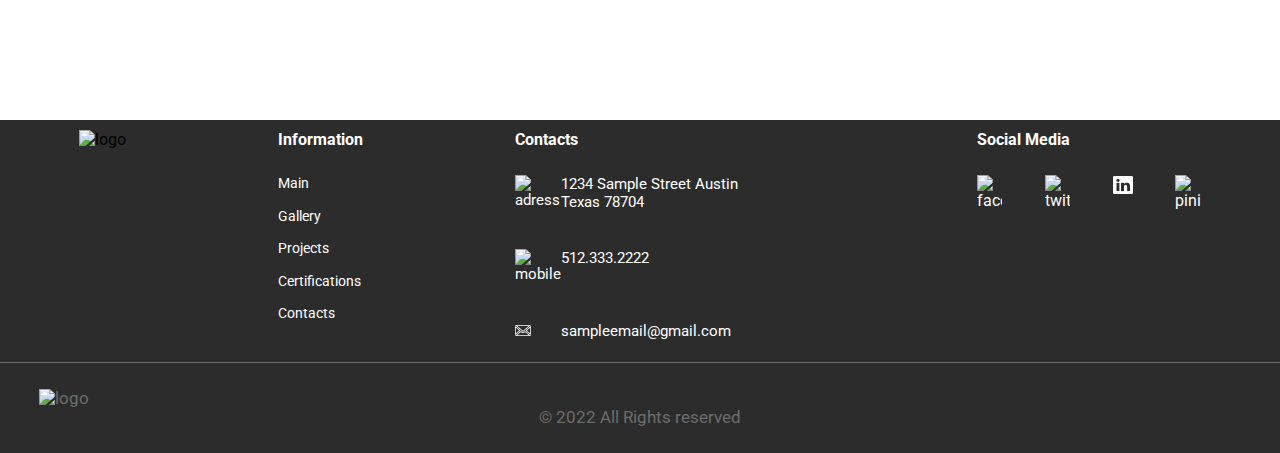
==== commit a876af65: "кнопки на главной странице для слайдера и заменила стрелки в ссылках" ====
--- a/index.html
+++ b/index.html
@@ -50,8 +50,8 @@
           <h1 class="hero__title title">Project</h1>
           <p class="hero__descr">Lorum</p>
           <div class="btn-block">
-            <button class="btn btn-reset hero__btn-small hero__btn-small--left"></button>
-            <button class="btn btn-reset hero__btn-small hero__btn-small--right"></button>
+            <button class="btn hero__btn-small hero__btn-small--left"></button>
+            <button class="btn hero__btn-small hero__btn-small--right"></button>
           </div>
           <div class="counter hero__counter">
             <div class="conter__left">
@@ -70,7 +70,7 @@
             <div class="btn btn_white">
               <div>View Project</div>
               <div class="arrow">
-                <img src="assets/img/arrow-2-right-long.png" alt="arrow" />
+                <img src="assets/img/arrow-right.svg" alt="arrow" />
               </div>
             </div>
           </a>
@@ -103,7 +103,7 @@
             <div class="btn btn_white">
               <div>Read more</div>
               <div class="arrow">
-                <img src="assets/img/arrow-2-right-long.png" alt="arrow" />
+                <img src="assets/img/arrow-right.svg" alt="arrow" />
               </div>
             </div>
           </a>
@@ -170,7 +170,7 @@
           <div class="btn btn_grey">
             <div>All Projects</div>
             <div class="arrow">
-              <img src="assets/img/arrow-2-right-long-white.png" alt="arrow" />
+              <img src="assets/img/arrow-right-white.svg" alt="arrow" />
             </div>
           </div>
         </a>
@@ -201,7 +201,7 @@
           <div class="btn btn_grey">
             <div>Send Email</div>
             <div class="arrow">
-              <img src="assets/img/arrow-2-right-long-white.png" alt="arrow" />
+              <img src="assets/img/arrow-right-white.svg" alt="arrow" />
             </div>
           </div>
         </a>
@@ -269,38 +269,32 @@
           <h4 class="ft">Social Media</h4>
           <div class="ft__img">
             <div class="icon">
-              <a href="https://www.facebook.com/"><img src="assets/img/facebook.png" alt="facebook" /></a>
+              <a href="https://www.facebook.com/" target="_blank"
+              rel="noopener noreferrer"><img src="assets/img/facebook.png" alt="facebook" /></a>
             </div>
             <div class="icon">
-              <a href="https://twitter.com/"><img src="assets/img/twitter.png" alt="twitter" /></a>
+              <a href="https://twitter.com/" target="_blank"
+              rel="noopener noreferrer"><img src="assets/img/twitter.png" alt="twitter" /></a>
             </div>
             <div class="icon">
-              <a href="https://ru.linkedin.com/"><img src="assets/img/LinkedIn.png" alt="LinkedIn" /></a>
+              <a href="https://ru.linkedin.com/" target="_blank"
+              rel="noopener noreferrer"><img src="assets/img/LinkedIn.png" alt="LinkedIn" /></a>
             </div>
             <div class="icon">
-              <a href="https://www.pinterest.ru/"><img src="assets/img/pininterest.png" alt="pininterest" /></a>
+              <a href="https://www.pinterest.ru/" target="_blank"
+              rel="noopener noreferrer"><img src="assets/img/pininterest.png" alt="pininterest" /></a>
             </div>
           </div>
         </div>
       </div>
-<<<<<<< HEAD
     </div>
-    <div class="block">&copy; 2022 All Rights reserved</div>
+    <div class="block">
+      <div class="logo_white logo_hidden">
+        <a href="index.html"><img src="assets/img/logo_ft.png" alt="logo" /></a>
+      </div>
+      <span>&copy; 2022 All Rights reserved</span>
+    </div>
   </footer>
 </body>
 
-</html>
-=======
-			</div>
-				<div class="block">
-					<div class="logo_white logo_hidden">
-						<a href="index.html"
-							><img src="assets/img/logo_ft.png" alt="logo"
-						/></a>
-				</div>
-				<span>&copy; 2022 All Rights reserved</span>
-				</div>
-    </footer>
-  </body>
-</html>
->>>>>>> b84a2b2c9f175658dd9854554a487f6b5abcb24c
+</html>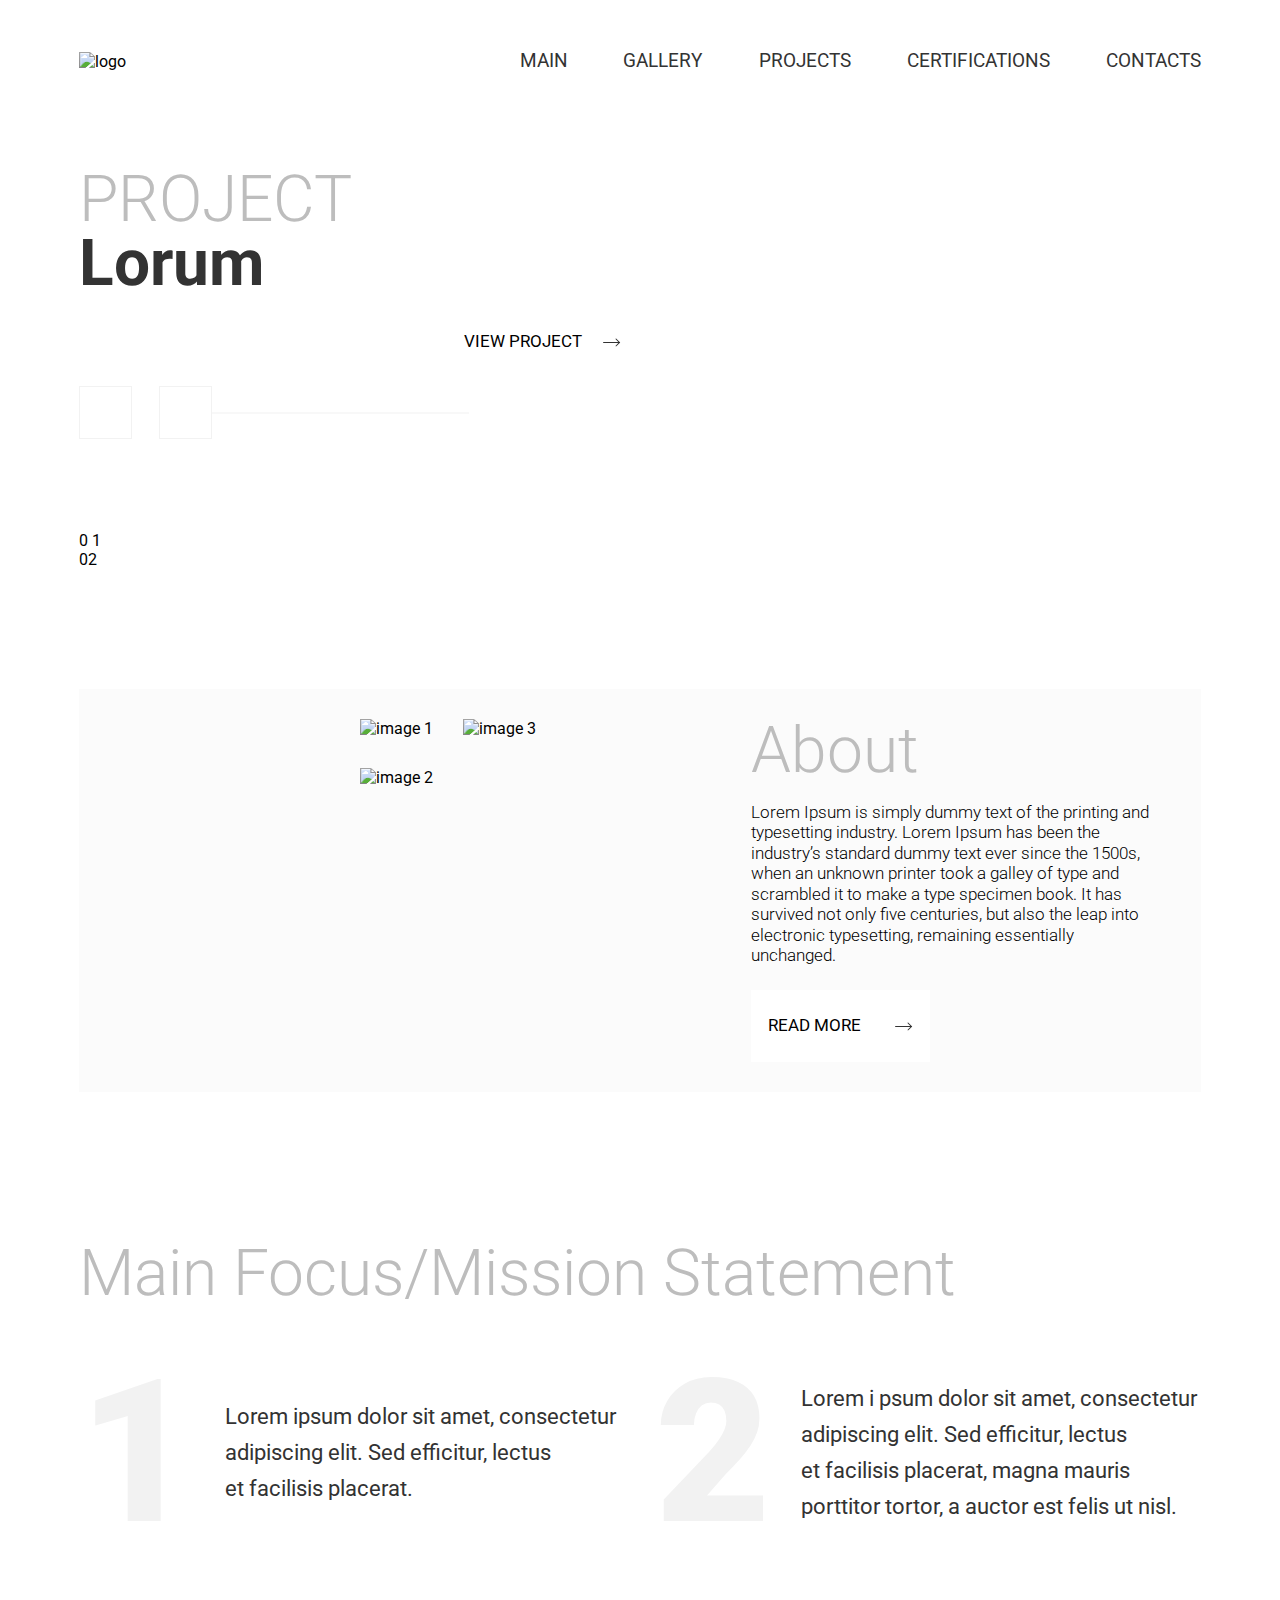
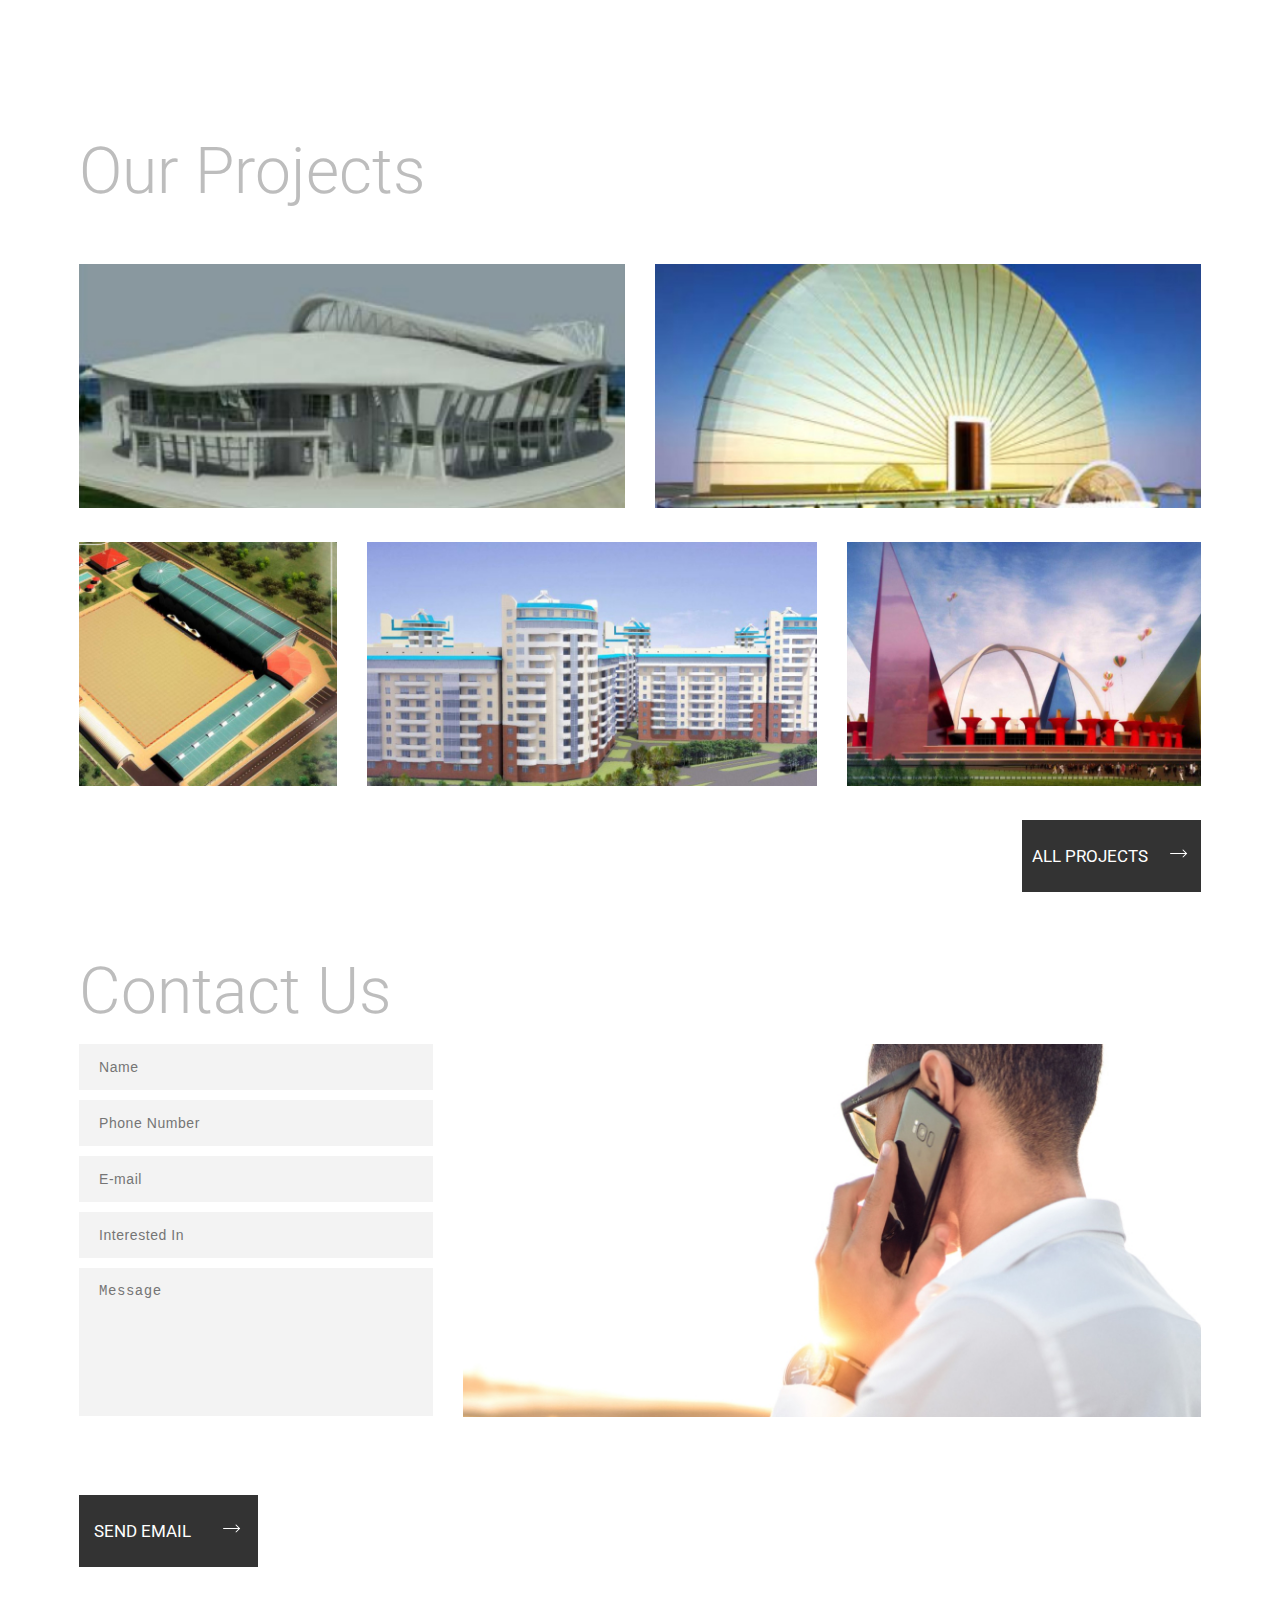
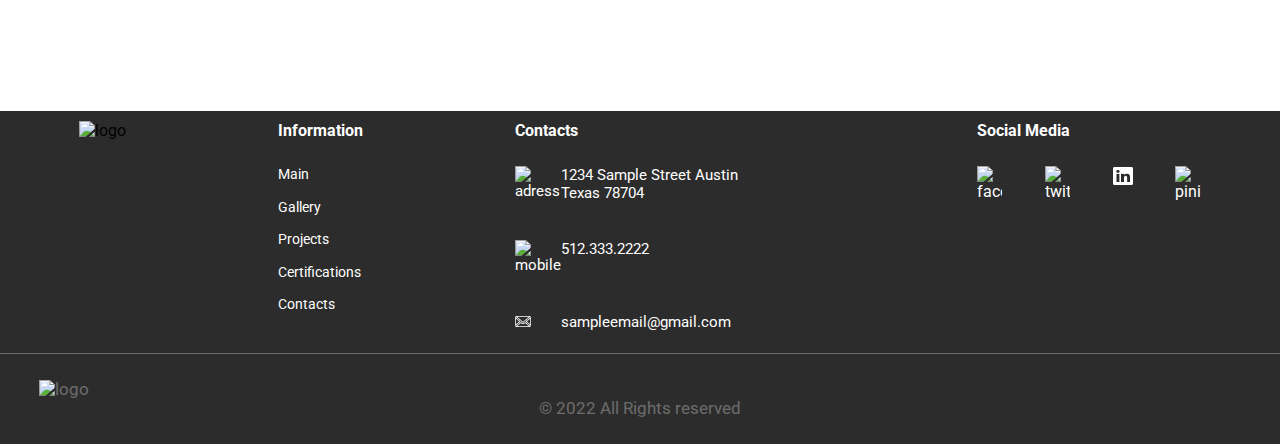
==== commit c4c496c8: "доработаны картинки при наведении на главной странице" ====
--- a/index.html
+++ b/index.html
@@ -1,300 +1,399 @@
 <!DOCTYPE html>
 <html lang="en">
+  <head>
+    <meta charset="UTF-8" />
+    <meta http-equiv="X-UA-Compatible" content="IE=edge" />
+    <meta name="viewport" content="width=device-width, initial-scale=1.0" />
+    <title>Digital Project</title>
+    <link rel="preconnect" href="https://fonts.googleapis.com" />
+    <link rel="preconnect" href="https://fonts.gstatic.com" crossorigin />
+    <link
+      href="https://fonts.googleapis.com/css2?family=Roboto:wght@300;400;500;700;900&display=swap"
+      rel="stylesheet"
+    />
+    <link rel="preconnect" href="https://fonts.googleapis.com" />
+    <link rel="preconnect" href="https://fonts.gstatic.com" crossorigin />
+    <link
+      href="https://fonts.googleapis.com/css2?family=Gothic+A1&display=swap"
+      rel="stylesheet"
+    />
+    <link
+      rel="stylesheet"
+      href="https://cdnjs.cloudflare.com/ajax/libs/normalize/8.0.1/normalize.css"
+    />
+    <link rel="stylesheet" href="assets/style/main.css" />
+    <link rel="stylesheet" href="assets/style/common.css" />
+    <link rel="stylesheet" href="assets/style/modal-send.css" />
+  </head>
 
-<head>
-  <meta charset="UTF-8" />
-  <meta http-equiv="X-UA-Compatible" content="IE=edge" />
-  <meta name="viewport" content="width=device-width, initial-scale=1.0" />
-  <title>Digital Project</title>
-  <link rel="preconnect" href="https://fonts.googleapis.com" />
-  <link rel="preconnect" href="https://fonts.gstatic.com" crossorigin />
-  <link href="https://fonts.googleapis.com/css2?family=Roboto:wght@300;400;500;700;900&display=swap" rel="stylesheet" />
-  <link rel="preconnect" href="https://fonts.googleapis.com" />
-  <link rel="preconnect" href="https://fonts.gstatic.com" crossorigin />
-  <link href="https://fonts.googleapis.com/css2?family=Gothic+A1&display=swap" rel="stylesheet" />
-  <link rel="stylesheet" href="https://cdnjs.cloudflare.com/ajax/libs/normalize/8.0.1/normalize.css" />
-  <link rel="stylesheet" href="assets/style/main.css" />
-  <link rel="stylesheet" href="assets/style/common.css" />
-  <link rel="stylesheet" href="assets/style/modal-send.css" />
-</head>
-
-<body>
-  <header>
-    <div class="container header">
-      <div class="logo">
-        <a class="logo" href="index.html"><img src="assets/img/logo.png" alt="logo" /></a>
-      </div>
-      <div class="menu">
-        <nav>
-          <ul>
-            <li class="header"><a class="nav" href="index.html">MAIN</a></li>
-            <li class="header"><a class="nav" href="gallery.html">GALLERY</a></li>
-            <li class="header">
-              <a class="nav" href="ourprojects.html">PROJECTS</a>
-            </li>
-            <li class="header">
-              <a class="nav" href="ceftifications.html">CERTIFICATIONS</a>
-            </li>
-            <li class="header">
-              <a class="nav" href="contacts.html">CONTACTS</a>
-            </li>
-          </ul>
-        </nav>
-      </div>
-    </div>
-  </header>
-  <main class="site-container">
-    <div class="container">
-      <section class="hero grid">
-        <div class="hero__left">
-          <h1 class="hero__title title">Project</h1>
-          <p class="hero__descr">Lorum</p>
-          <div class="btn-block">
-            <button class="btn hero__btn-small hero__btn-small--left"></button>
-            <button class="btn hero__btn-small hero__btn-small--right"></button>
-          </div>
-          <div class="counter hero__counter">
-            <div class="conter__left">
-              <span>0</span>
-              <span>1</span>
-            </div>
-            <div class="counter__center"></div>
-            <div class="counter__right">
-              <span>02</span>
-            </div>
-          </div>
+  <body>
+    <header class="header-block">
+      <div class="container header">
+        <div class="logo">
+          <a class="logo" href="index.html"
+            ><img src="assets/img/logo.png" alt="logo"
+          /></a>
         </div>
-        <div class="hero__right">
-          <img src="./assets/img/hero-img.jpg" alt="Building" class="hero__img" />
-          <a href="ourprojects.html" class="hero__btn">
-            <div class="btn btn_white">
-              <div>View Project</div>
-              <div class="arrow">
-                <img src="assets/img/arrow-right.svg" alt="arrow" />
-              </div>
-            </div>
-          </a>
-        </div>
-      </section>
-      <section class="about grid">
-        <div class="about__img-block1">
-          <div class="about__img1">
-            <img src="./assets/img/about1.jpg" alt="image 1" />
-          </div>
-          <div class="about__img1 about__img1--bottom">
-            <img src="./assets/img/about2.jpg" alt="image 2" />
-          </div>
-        </div>
-        <div class="about__img-block2">
-          <img src="./assets/img/about3.jpg" alt="image 3" />
-        </div>
-        <div class="about__description">
-          <h2 class="about__title title">About</h2>
-          <p class="about__descr descr">
-            Lorem Ipsum is&nbsp;simply dummy text of&nbsp;the printing and
-            typesetting industry. Lorem Ipsum has been the industry&rsquo;s
-            standard dummy text ever since the 1500s, when an&nbsp;unknown
-            printer took a&nbsp;galley of&nbsp;type and scrambled
-            it&nbsp;to&nbsp;make a&nbsp;type specimen book. It&nbsp;has
-            survived not only five centuries, but also the leap into
-            electronic typesetting, remaining essentially unchanged.
-          </p>
-          <a href="ceftifications.html" class="about__btn">
-            <div class="btn btn_white">
-              <div>Read more</div>
-              <div class="arrow">
-                <img src="assets/img/arrow-right.svg" alt="arrow" />
-              </div>
-            </div>
-          </a>
-        </div>
-      </section>
-      <section class="missions grid">
-        <h2 class="missions__title title">Main Focus/Mission Statement</h2>
-        <div class="missions__block">
-          <p class="missions__count">1</p>
-          <p class="missions__text">
-            Lorem ipsum dolor sit amet, consectetur adipiscing elit. Sed
-            efficitur, lectus et&nbsp;facilisis placerat.
-          </p>
-        </div>
-        <div class="missions__block">
-          <p class="missions__count">2</p>
-          <p class="missions__text">
-            Lorem i&nbsp;psum dolor sit amet, consectetur adipiscing elit. Sed
-            efficitur, lectus et&nbsp;facilisis placerat, magna mauris
-            porttitor tortor, a&nbsp;auctor est felis ut&nbsp;nisl.
-          </p>
-        </div>
-      </section>
-      <section class="projects">
-        <h2 class="projects__title title">Our Projects</h2>
-        <ul class="projects__block grid">
-          <li class="projects__card">
-            <img src="./assets/img/project1.jpg" alt="Project" class="projects__img" />
-            <div class="projects-info">
-              <h3 class="projects-info__title">Sample Project</h3>
-              <a href="gallery.html" class="projects-info__btn">View more</a>
-            </div>
-          </li>
-          <li class="projects__card">
-            <img src="./assets/img/project2.jpg" alt="Project" class="projects__img" />
-            <div class="projects-info">
-              <h3 class="projects-info__title">Sample Project</h3>
-              <a href="gallery.html" class="projects-info__btn">View more</a>
-            </div>
-          </li>
-          <li class="projects__card projects__card--3">
-            <img src="./assets/img/project3.jpg" alt="Project" class="projects__img" />
-            <div class="projects-info projects-info--3">
-              <h3 class="projects-info__title">Sample Project</h3>
-              <a href="gallery.html" class="projects-info__btn">View more</a>
-            </div>
-          </li>
-          <li class="projects__card projects__card--5">
-            <img src="./assets/img/project4.jpg" alt="Project" class="projects__img" />
-            <div class="projects-info">
-              <h3 class="projects-info__title">Sample Project</h3>
-              <a href="gallery.html" class="projects-info__btn">View more</a>
-            </div>
-          </li>
-          <li class="projects__card projects__card--4">
-            <img src="./assets/img/project5.jpg" alt="Project" class="projects__img" />
-            <div class="projects-info">
-              <h3 class="projects-info__title">Sample Project</h3>
-              <a href="gallery.html" class="projects-info__btn">View more</a>
-            </div>
-          </li>
-        </ul>
-        <a href="ourprojects.html" class="projects__btn">
-          <div class="btn btn_grey">
-            <div>All Projects</div>
-            <div class="arrow">
-              <img src="assets/img/arrow-right-white.svg" alt="arrow" />
-            </div>
-          </div>
-        </a>
-      </section>
-      <section class="contact">
-        <h2 class="contact__title title">Contact Us</h2>
-        <div class="contact__block grid">
-          <form action="#" class="contact__form form">
-            <label class="form-field">
-              <input type="text" name="name" placeholder="Name" class="form-field__input" />
-            </label>
-            <label class="form-field">
-              <input type="tel" name="tel" placeholder="Phone Number" class="form-field__input" required />
-            </label>
-            <label class="form-field">
-              <input type="email" name="email" placeholder="E-mail" class="form-field__input" required />
-            </label>
-            <label class="form-field">
-              <input type="text" name="interest" placeholder="Interested In" class="form-field__input" />
-            </label>
-            <label class="form-field">
-              <textarea name="message" placeholder="Message" class="form-field__input" required></textarea>
-            </label>
-          </form>
-          <img src="./assets/img/contact-img.jpg" alt="" class="contact__img" />
-        </div>
-        <a href="#ModalSend" class="contact__btn">
-          <div class="btn btn_grey">
-            <div>Send Email</div>
-            <div class="arrow">
-              <img src="assets/img/arrow-right-white.svg" alt="arrow" />
-            </div>
-          </div>
-        </a>
-
-        <div class="wrapper modal-window" id="ModalSend">
-          <div class="modal-send">
-            <a href="index.html" class="modal__close">
-              <img src="./assets/img/close-btn.svg" alt="close button" />
-            </a>
-            <img src="./assets/img/success.png" alt="success" class="modal-close__img" />
-            <h2 class="modal-send__title">Thank You!</h2>
-            <p class="modal-send__text">
-              Your message has been sent, we will contact you soon
-            </p>
-            <a href="index.html" class="modal-send__btn">Go Back</a>
-          </div>
-        </div>
-      </section>
-    </div>
-  </main>
-  <footer>
-    <div class="ft_margin">
-      <div class="footer container">
-        <div class="logo_white">
-          <a href="index.html"><img src="assets/img/logo_ft.png" alt="logo" /></a>
-        </div>
-        <nav>
-          <h4 class="ft">Information</h4>
-          <ul class="ft">
-            <li class="ft"><a class="ft" href="index.html">Main</a></li>
-            <li class="ft"><a class="ft" href="gallery.html">Gallery</a></li>
-            <li class="ft">
-              <a class="ft" href="ourprojects.html">Projects</a>
-            </li>
-            <li class="ft">
-              <a class="ft" href="ceftifications.html">Certifications</a>
-            </li>
-            <li class="ft"><a class="ft" href="contacts.html">Contacts</a></li>
-          </ul>
-        </nav>
-        <div class="ft">
-          <h4 class="ft">Contacts</h4>
-          <div class="ft__grid">
-            <div class="ft">
-              <img src="assets/img/Vector.png" alt="adress" />
-            </div>
-            <div class="ft">
-              <a href="https://goo.gl/maps/TQ2zDh3mD5rpFwUPA" target="_blank" rel="noopener noreferrer">1234 Sample
-                Street
-                Austin Texas 78704</a>
-            </div>
-            <div class="ft">
-              <img src="assets/img/Group.png" alt="mobile" />
-            </div>
-            <div class="ft"><a href="tel:+512-333-2222">512.333.2222</a></div>
-            <div class="ft">
-              <img src="assets/img/Group_1.png" alt="e-mail" />
-            </div>
-            <div class="ft">
-              <a href="mailto:sampleemail@gmail.com">sampleemail@gmail.com</a>
-            </div>
-          </div>
-        </div>
-        <div class="ft social_media">
-          <h4 class="ft">Social Media</h4>
-          <div class="ft__img">
-            <div class="icon">
-              <a href="https://www.facebook.com/" target="_blank"
-              rel="noopener noreferrer"><img src="assets/img/facebook.png" alt="facebook" /></a>
-            </div>
-            <div class="icon">
-              <a href="https://twitter.com/" target="_blank"
-              rel="noopener noreferrer"><img src="assets/img/twitter.png" alt="twitter" /></a>
-            </div>
-            <div class="icon">
-              <a href="https://ru.linkedin.com/" target="_blank"
-              rel="noopener noreferrer"><img src="assets/img/LinkedIn.png" alt="LinkedIn" /></a>
-            </div>
-            <div class="icon">
-              <a href="https://www.pinterest.ru/" target="_blank"
-              rel="noopener noreferrer"><img src="assets/img/pininterest.png" alt="pininterest" /></a>
-            </div>
-          </div>
+        <div class="menu">
+          <nav>
+            <ul>
+              <li class="header"><a class="nav" href="index.html">MAIN</a></li>
+              <li class="header">
+                <a class="nav" href="gallery.html">GALLERY</a>
+              </li>
+              <li class="header">
+                <a class="nav" href="ourprojects.html">PROJECTS</a>
+              </li>
+              <li class="header">
+                <a class="nav" href="ceftifications.html">CERTIFICATIONS</a>
+              </li>
+              <li class="header">
+                <a class="nav" href="contacts.html">CONTACTS</a>
+              </li>
+            </ul>
+          </nav>
         </div>
       </div>
-    </div>
-    <div class="block">
-      <div class="logo_white logo_hidden">
-        <a href="index.html"><img src="assets/img/logo_ft.png" alt="logo" /></a>
+    </header>
+    <main class="site-container">
+      <div class="container">
+        <section class="hero grid">
+          <div class="hero__left">
+            <h1 class="hero__title title">Project</h1>
+            <p class="hero__descr">Lorum</p>
+            <div class="btn-block">
+              <button
+                class="btn hero__btn-small hero__btn-small--left"
+              ></button>
+              <button
+                class="btn hero__btn-small hero__btn-small--right"
+              ></button>
+            </div>
+            <div class="counter hero__counter">
+              <div class="conter__left">
+                <span>0</span>
+                <span>1</span>
+              </div>
+              <div class="counter__center"></div>
+              <div class="counter__right">
+                <span>02</span>
+              </div>
+            </div>
+          </div>
+          <div class="hero__right">
+            <img
+              src="./assets/img/hero-img.jpg"
+              alt="Building"
+              class="hero__img"
+            />
+            <a href="ourprojects.html" class="hero__btn">
+              <div class="btn btn_white">
+                <div>View Project</div>
+                <div class="arrow">
+                  <img src="assets/img/arrow-right.svg" alt="arrow" />
+                </div>
+              </div>
+            </a>
+          </div>
+        </section>
+        <section class="about grid">
+          <div class="about__img-block1">
+            <div class="about__img1">
+              <img src="./assets/img/about1.jpg" alt="image 1" />
+            </div>
+            <div class="about__img1 about__img1--bottom">
+              <img src="./assets/img/about2.jpg" alt="image 2" />
+            </div>
+          </div>
+          <div class="about__img-block2">
+            <img src="./assets/img/about3.jpg" alt="image 3" />
+          </div>
+          <div class="about__description">
+            <h2 class="about__title title">About</h2>
+            <p class="about__descr descr">
+              Lorem Ipsum is&nbsp;simply dummy text of&nbsp;the printing and
+              typesetting industry. Lorem Ipsum has been the industry&rsquo;s
+              standard dummy text ever since the 1500s, when an&nbsp;unknown
+              printer took a&nbsp;galley of&nbsp;type and scrambled
+              it&nbsp;to&nbsp;make a&nbsp;type specimen book. It&nbsp;has
+              survived not only five centuries, but also the leap into
+              electronic typesetting, remaining essentially unchanged.
+            </p>
+            <a href="ceftifications.html" class="about__btn">
+              <div class="btn btn_white">
+                <div>Read more</div>
+                <div class="arrow">
+                  <img src="assets/img/arrow-right.svg" alt="arrow" />
+                </div>
+              </div>
+            </a>
+          </div>
+        </section>
+        <section class="missions grid">
+          <h2 class="missions__title title">Main Focus/Mission Statement</h2>
+          <div class="missions__block">
+            <p class="missions__count">1</p>
+            <p class="missions__text">
+              Lorem ipsum dolor sit amet, consectetur adipiscing elit. Sed
+              efficitur, lectus et&nbsp;facilisis placerat.
+            </p>
+          </div>
+          <div class="missions__block">
+            <p class="missions__count">2</p>
+            <p class="missions__text">
+              Lorem i&nbsp;psum dolor sit amet, consectetur adipiscing elit. Sed
+              efficitur, lectus et&nbsp;facilisis placerat, magna mauris
+              porttitor tortor, a&nbsp;auctor est felis ut&nbsp;nisl.
+            </p>
+          </div>
+        </section>
+        <section class="projects">
+          <h2 class="projects__title title">Our Projects</h2>
+          <ul class="projects__block grid">
+            <li class="projects__card">
+              <img
+                src="./assets/img/project1.jpg"
+                alt="Project"
+                class="projects__img"
+              />
+              <a href="gallery.html" class="projects-info">
+                <h3 class="projects-info__title">Sample Project</h3>
+                <p class="projects-info__btn">View more</p>
+              </a>
+            </li>
+            <li class="projects__card">
+              <img
+                src="./assets/img/project2.jpg"
+                alt="Project"
+                class="projects__img"
+              />
+              <a href="gallery.html" class="projects-info">
+                <h3 class="projects-info__title">Sample Project</h3>
+                <p class="projects-info__btn">View more</p>
+              </a>
+            </li>
+            <li class="projects__card projects__card--3">
+              <img
+                src="./assets/img/project3.jpg"
+                alt="Project"
+                class="projects__img"
+              />
+              <a href="gallery.html" class="projects-info projects-info--3">
+                <h3 class="projects-info__title">Sample Project</h3>
+                <p class="projects-info__btn">View more</p>
+              </a>
+            </li>
+            <li class="projects__card projects__card--5">
+              <img
+                src="./assets/img/project4.jpg"
+                alt="Project"
+                class="projects__img"
+              />
+              <a href="gallery.html" class="projects-info">
+                <h3 class="projects-info__title">Sample Project</h3>
+                <p class="projects-info__btn">View more</p>
+              </a>
+            </li>
+            <li class="projects__card projects__card--4">
+              <img
+                src="./assets/img/project5.jpg"
+                alt="Project"
+                class="projects__img"
+              />
+              <a href="gallery.html" class="projects-info">
+                <h3 class="projects-info__title">Sample Project</h3>
+                <p class="projects-info__btn">View more</p>
+              </a>
+            </li>
+          </ul>
+          <a href="ourprojects.html" class="projects__btn">
+            <div class="btn btn_grey">
+              <div>All Projects</div>
+              <div class="arrow">
+                <img src="assets/img/arrow-right-white.svg" alt="arrow" />
+              </div>
+            </div>
+          </a>
+        </section>
+        <section class="contact">
+          <h2 class="contact__title title">Contact Us</h2>
+          <div class="contact__block grid">
+            <form action="#" class="contact__form form">
+              <label class="form-field">
+                <input
+                  type="text"
+                  name="name"
+                  placeholder="Name"
+                  class="form-field__input"
+                />
+              </label>
+              <label class="form-field">
+                <input
+                  type="tel"
+                  name="tel"
+                  placeholder="Phone Number"
+                  class="form-field__input"
+                  required
+                />
+              </label>
+              <label class="form-field">
+                <input
+                  type="email"
+                  name="email"
+                  placeholder="E-mail"
+                  class="form-field__input"
+                  required
+                />
+              </label>
+              <label class="form-field">
+                <input
+                  type="text"
+                  name="interest"
+                  placeholder="Interested In"
+                  class="form-field__input"
+                />
+              </label>
+              <label class="form-field">
+                <textarea
+                  name="message"
+                  placeholder="Message"
+                  class="form-field__input"
+                  required
+                ></textarea>
+              </label>
+            </form>
+            <img
+              src="./assets/img/contact-img.jpg"
+              alt=""
+              class="contact__img"
+            />
+          </div>
+          <a href="#ModalSend" class="contact__btn">
+            <div class="btn btn_grey">
+              <div>Send Email</div>
+              <div class="arrow">
+                <img src="assets/img/arrow-right-white.svg" alt="arrow" />
+              </div>
+            </div>
+          </a>
+
+          <div class="wrapper modal-window" id="ModalSend">
+            <div class="modal-send">
+              <a href="index.html" class="modal__close">
+                <img src="./assets/img/close-btn.svg" alt="close button" />
+              </a>
+              <img
+                src="./assets/img/success.png"
+                alt="success"
+                class="modal-close__img"
+              />
+              <h2 class="modal-send__title">Thank You!</h2>
+              <p class="modal-send__text">
+                Your message has been sent, we will contact you soon
+              </p>
+              <a href="index.html" class="modal-send__btn">Go Back</a>
+            </div>
+          </div>
+        </section>
       </div>
-      <span>&copy; 2022 All Rights reserved</span>
-    </div>
-  </footer>
-</body>
-
-</html>+    </main>
+    <footer>
+      <div class="ft_margin">
+        <div class="footer container">
+          <div class="logo_white">
+            <a href="index.html"
+              ><img src="assets/img/logo_ft.png" alt="logo"
+            /></a>
+          </div>
+          <nav>
+            <h4 class="ft">Information</h4>
+            <ul class="ft">
+              <li class="ft"><a class="ft" href="index.html">Main</a></li>
+              <li class="ft"><a class="ft" href="gallery.html">Gallery</a></li>
+              <li class="ft">
+                <a class="ft" href="ourprojects.html">Projects</a>
+              </li>
+              <li class="ft">
+                <a class="ft" href="ceftifications.html">Certifications</a>
+              </li>
+              <li class="ft">
+                <a class="ft" href="contacts.html">Contacts</a>
+              </li>
+            </ul>
+          </nav>
+          <div class="ft">
+            <h4 class="ft">Contacts</h4>
+            <div class="ft__grid">
+              <div class="ft">
+                <img src="assets/img/Vector.png" alt="adress" />
+              </div>
+              <div class="ft">
+                <a
+                  href="https://goo.gl/maps/TQ2zDh3mD5rpFwUPA"
+                  target="_blank"
+                  rel="noopener noreferrer"
+                  >1234 Sample Street Austin Texas 78704</a
+                >
+              </div>
+              <div class="ft">
+                <img src="assets/img/Group.png" alt="mobile" />
+              </div>
+              <div class="ft"><a href="tel:+512-333-2222">512.333.2222</a></div>
+              <div class="ft">
+                <img src="assets/img/Group_1.png" alt="e-mail" />
+              </div>
+              <div class="ft">
+                <a href="mailto:sampleemail@gmail.com">sampleemail@gmail.com</a>
+              </div>
+            </div>
+          </div>
+          <div class="ft social_media">
+            <h4 class="ft">Social Media</h4>
+            <div class="ft__img">
+              <div class="icon">
+                <a
+                  href="https://www.facebook.com/"
+                  target="_blank"
+                  rel="noopener noreferrer"
+                  ><img src="assets/img/facebook.png" alt="facebook"
+                /></a>
+              </div>
+              <div class="icon">
+                <a
+                  href="https://twitter.com/"
+                  target="_blank"
+                  rel="noopener noreferrer"
+                  ><img src="assets/img/twitter.png" alt="twitter"
+                /></a>
+              </div>
+              <div class="icon">
+                <a
+                  href="https://ru.linkedin.com/"
+                  target="_blank"
+                  rel="noopener noreferrer"
+                  ><img src="assets/img/LinkedIn.png" alt="LinkedIn"
+                /></a>
+              </div>
+              <div class="icon">
+                <a
+                  href="https://www.pinterest.ru/"
+                  target="_blank"
+                  rel="noopener noreferrer"
+                  ><img src="assets/img/pininterest.png" alt="pininterest"
+                /></a>
+              </div>
+            </div>
+          </div>
+        </div>
+      </div>
+      <div class="block">
+        <div class="logo_white logo_hidden">
+          <a href="index.html"
+            ><img src="assets/img/logo_ft.png" alt="logo"
+          /></a>
+        </div>
+        <span>&copy; 2022 All Rights reserved</span>
+      </div>
+    </footer>
+  </body>
+</html>
